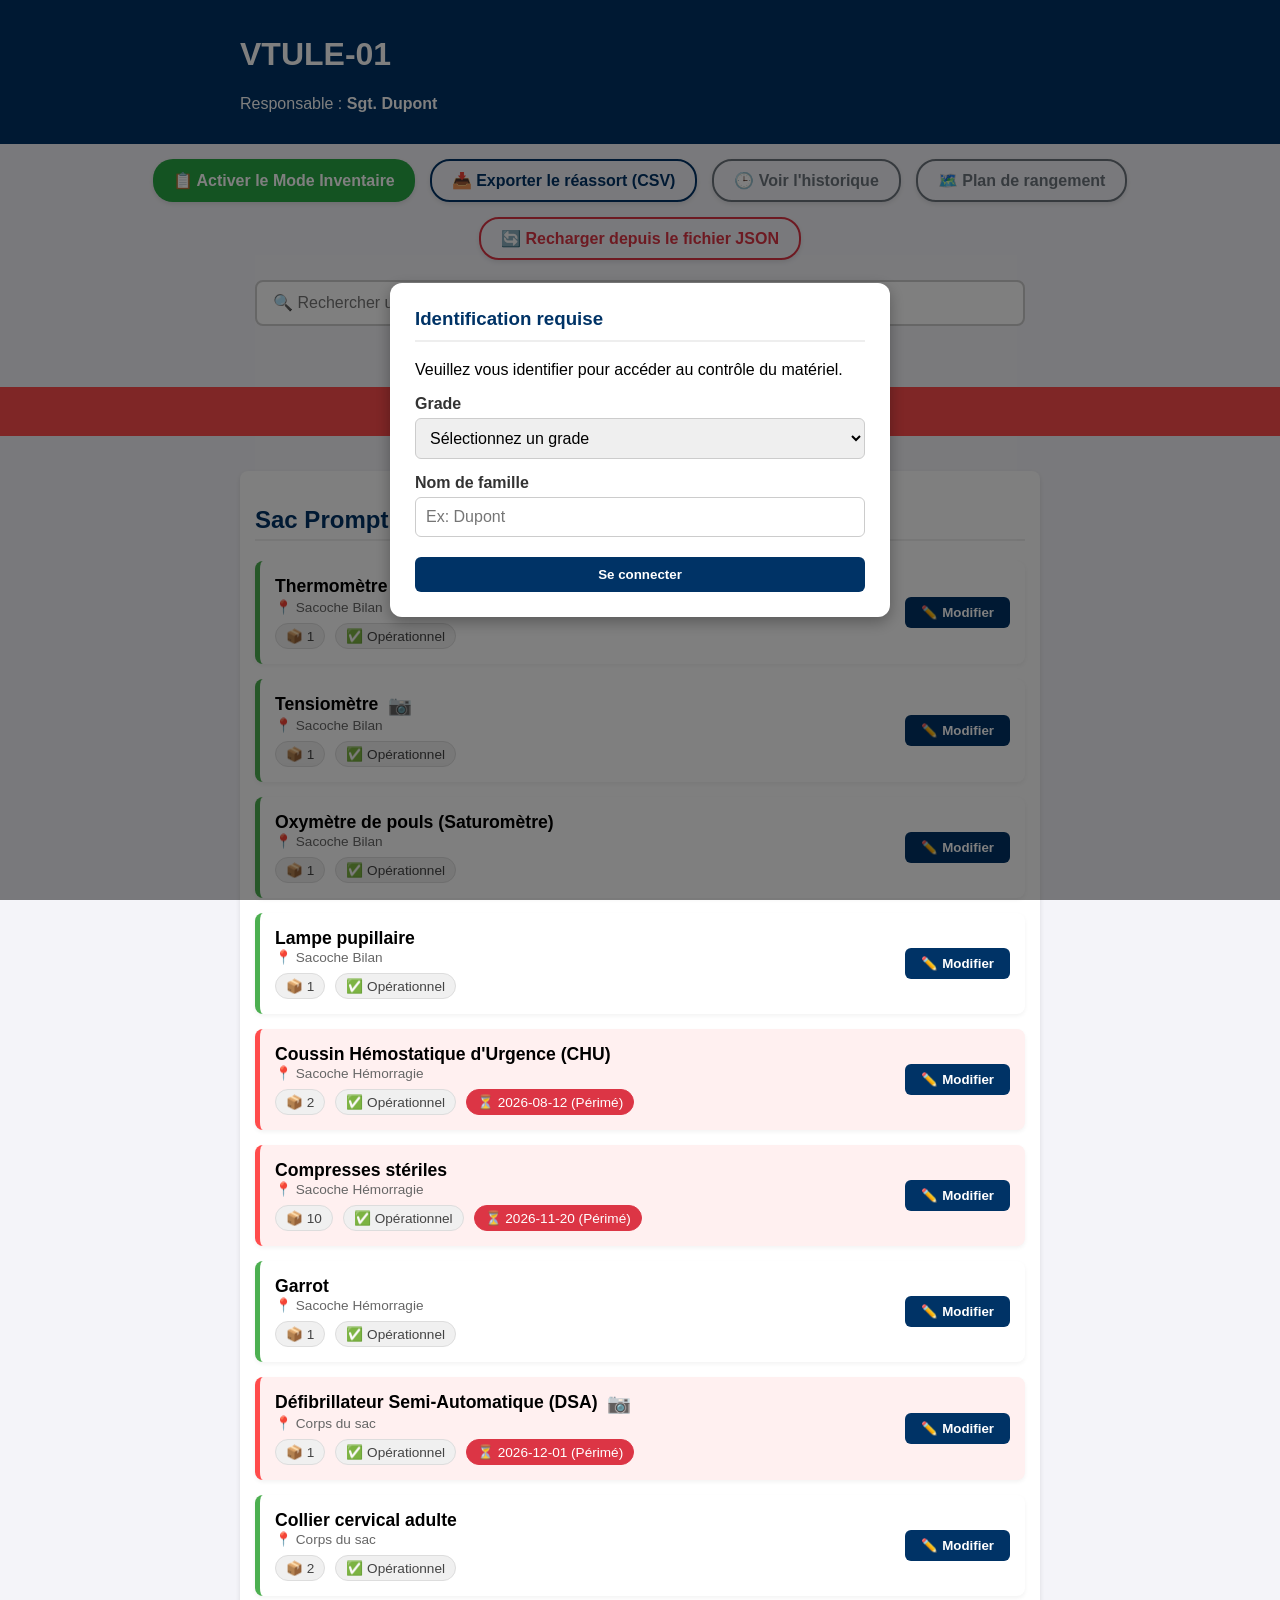
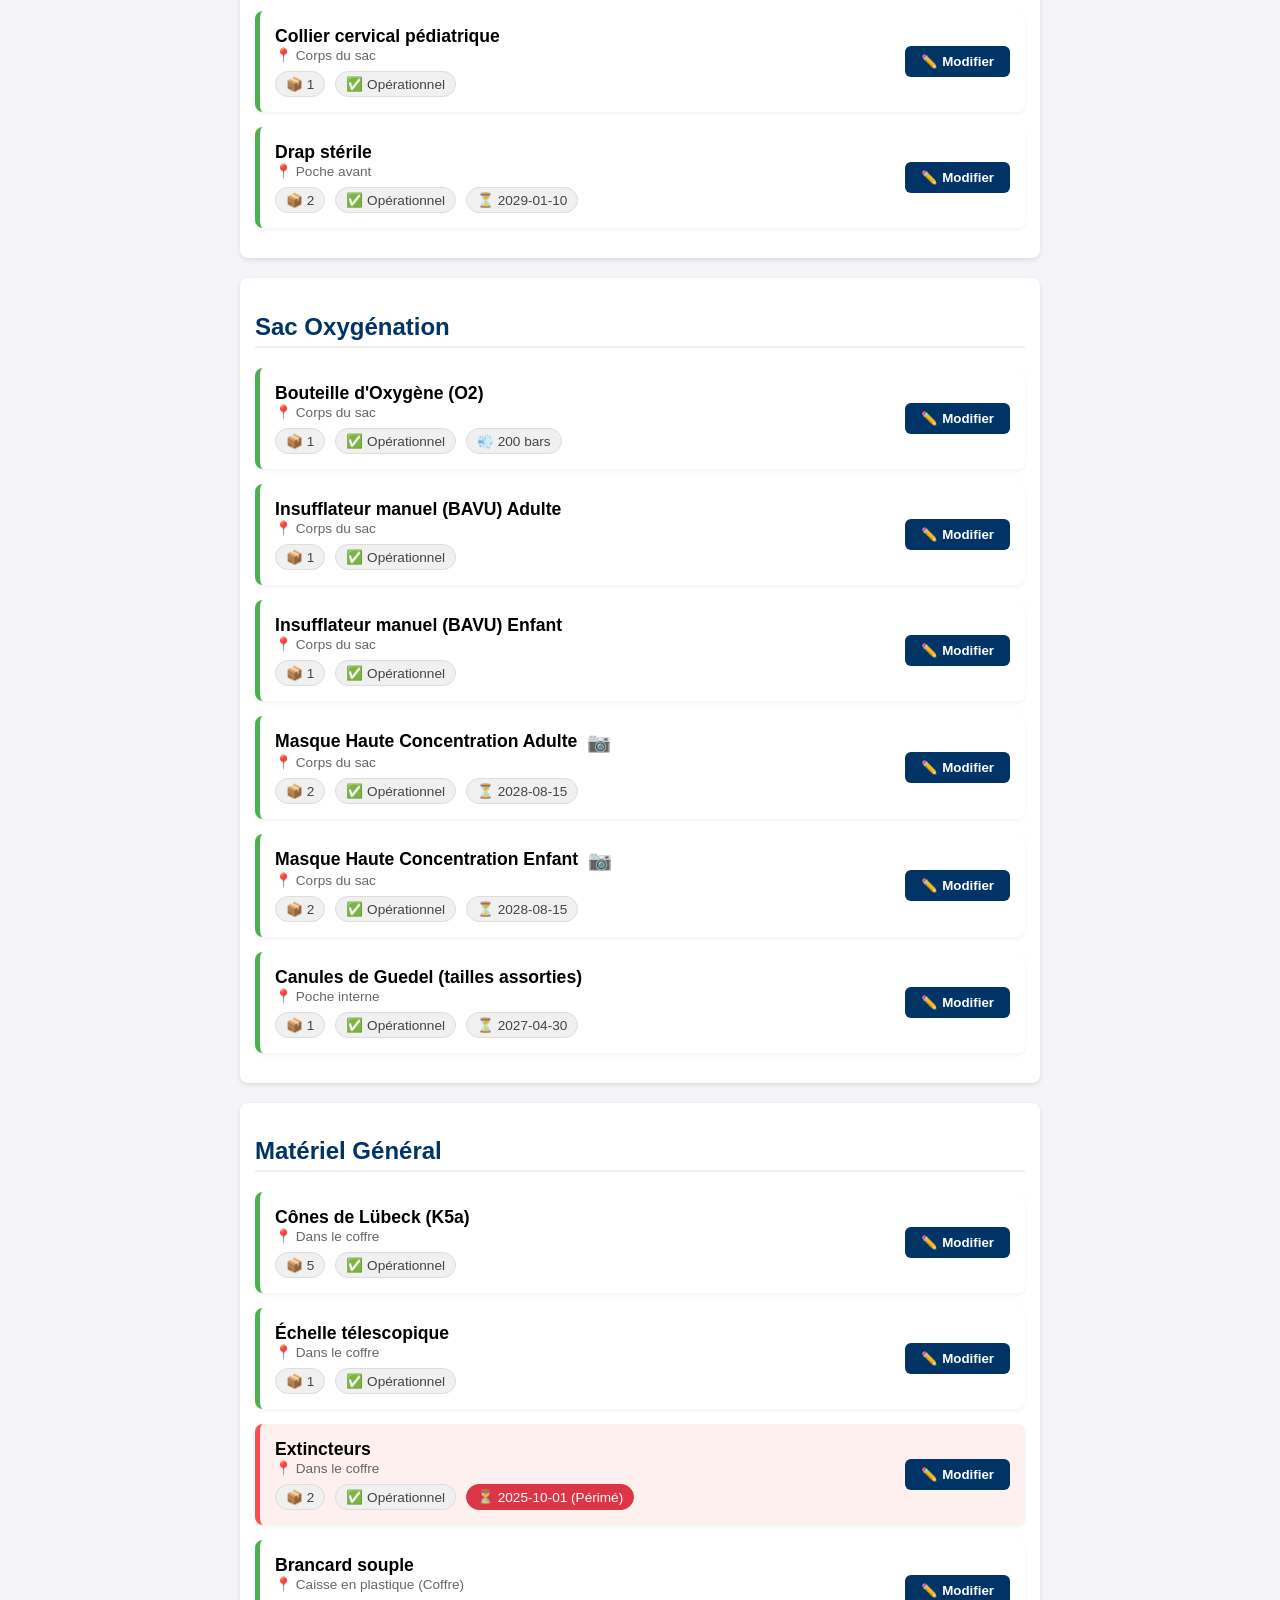
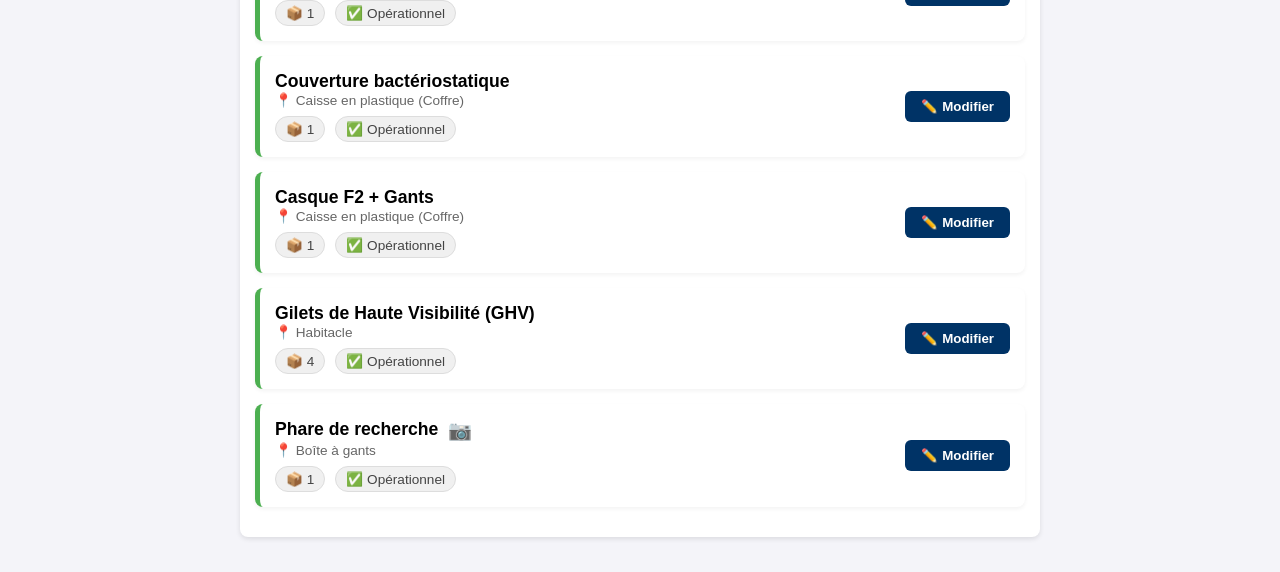
==== index.html @ f323eed0 "Update image references in index.html to use AVIF format for better performance and quality" ====
<!DOCTYPE html>
<html lang="fr">
<head>
    <meta charset="UTF-8">
    <meta name="viewport" content="width=device-width, initial-scale=1.0">
    <title>Check VTULE - Pompiers</title>
    <link rel="stylesheet" href="style.css">
</head>
<body>
<header>
    <div class="header-content">
        <div id="vehicule-info">
            <!-- Rempli par le JS -->
            <h1>Chargement VTULE...</h1>
        </div>
        <div id="user-info-banner" class="hidden">
            <span id="connected-user-name"></span>
            <button id="btn-logout" class="btn-logout">Déconnexion</button>
        </div>
    </div>
</header>

<!-- Mode Inventaire & Actions globales -->
<div class="inventory-toggle-container">
    <button id="btn-toggle-inventory" class="btn-inventory-mode">📋 Activer le Mode Inventaire</button>
    <button id="btn-export-csv" class="btn-export">📥 Exporter le réassort (CSV)</button>
    <button id="btn-view-history" class="btn-history">🕒 Voir l'historique</button>
    <button id="btn-view-plan" class="btn-history">🗺️ Plan de rangement</button>
    <button id="btn-reset-json" class="btn-history" style="border-color: #dc3545; color: #dc3545;">🔄 Recharger depuis le fichier JSON</button>
</div>

<!-- Barre de progression de l'inventaire (Masquée par défaut) -->
<div id="progress-container" class="progress-container hidden">
    <div class="progress-text" id="progress-text">0 / 0 matériels contrôlés</div>
    <div class="progress-bar-bg">
        <div class="progress-bar-fill" id="progress-bar-fill" style="width: 0%;"></div>
    </div>
</div>

<!-- Barre de recherche pour filtrer le matériel en temps réel -->
<div class="search-container">
    <input type="text" id="search-input" placeholder="🔍 Rechercher un matériel ou un emplacement..." aria-label="Rechercher un matériel ou un emplacement">
</div>

<!-- Filtres rapides par statut -->
<div class="filters-container">
    <button class="filter-pill active" data-filter="Tout">Tout</button>
    <button class="filter-pill" data-filter="Critique">🔴 Critique</button>
    <button class="filter-pill" data-filter="Surveiller">🟠 À surveiller</button>
    <button class="filter-pill" data-filter="OK">🟢 OK</button>
</div>

<!-- Zone d'alerte critique -->
<div id="alert-banner" class="hidden">
    ⚠️ ATTENTION : Du matériel est périmé ou abîmé !
</div>

<main>
    <section id="sac-prompt-secours">
        <h2>Sac Prompt Secours</h2>
        <div class="materiaux-liste" id="liste-prompt-secours"></div>
    </section>

    <section id="sac-oxygenation">
        <h2>Sac Oxygénation</h2>
        <div class="materiaux-liste" id="liste-oxygenation"></div>
    </section>

    <section id="materiel-general">
        <h2>Matériel Général</h2>
        <div class="materiaux-liste" id="liste-general"></div>
    </section>
</main>

<!-- Modale d'édition de matériel -->
<div id="edit-modal" class="modal-overlay hidden">
    <div class="modal-content">
        <h3>Modifier le matériel</h3>
        <form id="edit-form">
            <input type="hidden" id="edit-id">
            
            <div class="form-group">
                <label for="edit-nom">Nom du matériel</label>
                <input type="text" id="edit-nom" required>
            </div>
            
            <div class="form-group">
                <label for="edit-quantite">Quantité</label>
                <input type="number" id="edit-quantite" min="0" required>
            </div>
            
            <div class="form-group">
                <label for="edit-date">Date de péremption</label>
                <input type="date" id="edit-date">
                <small>Laisser vide si non périssable</small>
            </div>
            
            <div class="form-group">
                <label for="edit-statut">Statut</label>
                <select id="edit-statut" required>
                    <option value="Opérationnel">Opérationnel</option>
                    <option value="Non opérationnel">Non opérationnel</option>
                    <option value="Abîmé">Abîmé</option>
                    <option value="Manquant">Manquant</option>
                </select>
            </div>
            
            <div class="modal-actions">
                <button type="button" id="btn-cancel-edit" class="btn-cancel">Annuler</button>
                <button type="submit" class="btn-save">Sauvegarder</button>
            </div>
        </form>
    </div>
</div>

<!-- Modale de Connexion (Obligatoire) -->
<div id="login-modal" class="modal-overlay hidden" style="z-index: 9999;">
    <div class="modal-content login-content">
        <h3>Identification requise</h3>
        <p>Veuillez vous identifier pour accéder au contrôle du matériel.</p>
        <form id="login-form">
            <div class="form-group">
                <label for="login-grade">Grade</label>
                <select id="login-grade" required>
                    <option value="" disabled selected>Sélectionnez un grade</option>
                    <option value="Sap.">Sapeur</option>
                    <option value="Cap.">Caporal</option>
                    <option value="Sgt.">Sergent</option>
                    <option value="Adj.">Adjudant</option>
                    <option value="Ltn.">Lieutenant</option>
                </select>
            </div>
            
            <div class="form-group">
                <label for="login-nom">Nom de famille</label>
                <input type="text" id="login-nom" placeholder="Ex: Dupont" required>
            </div>
            
            <div class="modal-actions">
                <button type="submit" class="btn-save" style="width: 100%;">Se connecter</button>
            </div>
        </form>
    </div>
</div>

<!-- Modale d'Historique -->
<div id="history-modal" class="modal-overlay hidden">
    <div class="modal-content history-content">
        <h3>Historique des modifications</h3>
        <div id="history-list" class="history-list">
            <!-- Liste des logs remplie par JS -->
        </div>
        <div class="modal-actions" style="justify-content: space-between;">
            <button type="button" id="btn-clear-history" class="btn-cancel" style="background-color: #dc3545;">Effacer l'historique</button>
            <button type="button" id="btn-close-history" class="btn-save">Fermer</button>
        </div>
    </div>
</div>

<!-- Modale Plan de Rangement -->
<div id="plan-modal" class="modal-overlay hidden">
    <div class="modal-content plan-content" style="max-width: 900px;">
        <div style="display: flex; justify-content: space-between; align-items: center; border-bottom: 2px solid #eee; padding-bottom: 10px; margin-bottom: 15px;">
            <h3 style="margin: 0; border: none; padding: 0;">Plan de Rangement VTULE</h3>
            <button type="button" class="btn-close-modal" aria-label="Fermer">✕</button>
        </div>

        <!-- Zone : Cabine -->
        <div class="plan-zone">
            <h4 class="plan-zone-title" data-zone="cabine">🚐 Cabine ▾</h4>
            <div class="plan-grid plan-zone-content" data-zone-content="cabine">
                <div class="plan-card"><picture style="cursor: pointer;"><source srcset="images/cabine avant gauche.avif" type="image/avif"><img src="images/cabine avant gauche.avif" alt="Cabine - Avant gauche" class="plan-img" data-image="images/cabine avant gauche.avif"></picture><p>Cabine - Avant gauche</p></div>
                <div class="plan-card"><picture style="cursor: pointer;"><source srcset="images/cabine avant droit.avif" type="image/avif"><img src="images/cabine avant droit.avif" alt="Cabine - Avant droit" class="plan-img" data-image="images/cabine avant droit.avif"></picture><p>Cabine - Avant droit</p></div>
                <div class="plan-card"><picture style="cursor: pointer;"><source srcset="images/cabine arrière gauche.avif" type="image/avif"><img src="images/cabine arrière gauche.avif" alt="Cabine - Arrière gauche" class="plan-img" data-image="images/cabine arrière gauche.avif"></picture><p>Cabine - Arrière gauche</p></div>
                <div class="plan-card"><picture style="cursor: pointer;"><source srcset="images/cabine coffre banquette.avif" type="image/avif"><img src="images/cabine coffre banquette.avif" alt="Cabine - Coffre banquette" class="plan-img" data-image="images/cabine coffre banquette.avif"></picture><p>Cabine - Coffre banquette</p></div>
                <div class="plan-card"><picture style="cursor: pointer;"><source srcset="images/cabinet arrière gauche3.avif" type="image/avif"><img src="images/cabinet arrière gauche3.avif" alt="Cabine - Arrière gauche (détail)" class="plan-img" data-image="images/cabinet arrière gauche3.avif"></picture><p>Cabine - Arrière gauche (détail)</p></div>
            </div>
        </div>

        <!-- Zone : Coffre -->
        <div class="plan-zone">
            <h4 class="plan-zone-title" data-zone="coffre">📦 Coffre ▾</h4>
            <div class="plan-grid plan-zone-content" data-zone-content="coffre">
                <div class="plan-card"><picture style="cursor: pointer;"><source srcset="images/VTULE coffre.avif" type="image/avif"><img src="images/VTULE coffre.avif" alt="Coffre - Vue d'ensemble" class="plan-img" data-image="images/VTULE coffre.avif"></picture><p>Coffre - Vue d'ensemble</p></div>
                <div class="plan-card"><picture style="cursor: pointer;"><source srcset="images/VTULE coffre antiere.avif" type="image/avif"><img src="images/VTULE coffre antiere.avif" alt="Coffre - Vue antérieure" class="plan-img" data-image="images/VTULE coffre antiere.avif"></picture><p>Coffre - Vue antérieure</p></div>
                <div class="plan-card"><picture style="cursor: pointer;"><source srcset="images/VPI arrière.avif" type="image/avif"><img src="images/VPI arrière.avif" alt="Véhicule - Arrière" class="plan-img" data-image="images/VPI arrière.avif"></picture><p>Véhicule - Arrière</p></div>
                <div class="plan-card"><picture style="cursor: pointer;"><source srcset="images/arrière vpi.avif" type="image/avif"><img src="images/arrière vpi.avif" alt="Arrière du VPI" class="plan-img" data-image="images/arrière vpi.avif"></picture><p>Arrière du VPI</p></div>
                <div class="plan-card"><picture style="cursor: pointer;"><source srcset="images/coffre bas avant gauche.avif" type="image/avif"><img src="images/coffre bas avant gauche.avif" alt="Coffre bas - Avant gauche" class="plan-img" data-image="images/coffre bas avant gauche.avif"></picture><p>Coffre bas - Avant gauche</p></div>
                <div class="plan-card"><picture style="cursor: pointer;"><source srcset="images/Coffre bas arrière gauche.avif" type="image/avif"><img src="images/Coffre bas arrière gauche.avif" alt="Coffre bas - Arrière gauche" class="plan-img" data-image="images/Coffre bas arrière gauche.avif"></picture><p>Coffre bas - Arrière gauche</p></div>
                <div class="plan-card"><picture style="cursor: pointer;"><source srcset="images/VPI coffre bas avant droit.avif" type="image/avif"><img src="images/VPI coffre bas avant droit.avif" alt="Coffre bas - Avant droit" class="plan-img" data-image="images/VPI coffre bas avant droit.avif"></picture><p>Coffre bas - Avant droit</p></div>
                <div class="plan-card"><picture style="cursor: pointer;"><source srcset="images/VPI coffre bas arrière droit.avif" type="image/avif"><img src="images/VPI coffre bas arrière droit.avif" alt="Coffre bas - Arrière droit" class="plan-img" data-image="images/VPI coffre bas arrière droit.avif"></picture><p>Coffre bas - Arrière droit</p></div>
            </div>
        </div>

        <!-- Zone : Latéral -->
        <div class="plan-zone">
            <h4 class="plan-zone-title" data-zone="lateral">↔️ Latéral ▾</h4>
            <div class="plan-grid plan-zone-content" data-zone-content="lateral">
                <div class="plan-card"><picture style="cursor: pointer;"><source srcset="images/latérale avant gauche.avif" type="image/avif"><img src="images/latérale avant gauche.avif" alt="Latéral - Avant gauche" class="plan-img" data-image="images/latérale avant gauche.avif"></picture><p>Latéral - Avant gauche</p></div>
                <div class="plan-card"><picture style="cursor: pointer;"><source srcset="images/latéral arrière gauche.avif" type="image/avif"><img src="images/latéral arrière gauche.avif" alt="Latéral - Arrière gauche" class="plan-img" data-image="images/latéral arrière gauche.avif"></picture><p>Latéral - Arrière gauche</p></div>
                <div class="plan-card"><picture style="cursor: pointer;"><source srcset="images/Coffre latérale avant droit.avif" type="image/avif"><img src="images/Coffre latérale avant droit.avif" alt="Coffre latéral - Avant droit" class="plan-img" data-image="images/Coffre latérale avant droit.avif"></picture><p>Coffre latéral - Avant droit</p></div>
                <div class="plan-card"><picture style="cursor: pointer;"><source srcset="images/Coffre latérale arrière droit.avif" type="image/avif"><img src="images/Coffre latérale arrière droit.avif" alt="Coffre latéral - Arrière droit" class="plan-img" data-image="images/Coffre latérale arrière droit.avif"></picture><p>Coffre latéral - Arrière droit</p></div>
            </div>
        </div>

        <!-- Zone : Toit -->
        <div class="plan-zone">
            <h4 class="plan-zone-title" data-zone="toit">⬆️ Toit ▾</h4>
            <div class="plan-grid plan-zone-content" data-zone-content="toit">
                <div class="plan-card"><picture style="cursor: pointer;"><source srcset="images/coffre toit VPI.avif" type="image/avif"><img src="images/coffre toit VPI.avif" alt="Coffre de toit" class="plan-img" data-image="images/coffre toit VPI.avif"></picture><p>Coffre de toit</p></div>
                <div class="plan-card"><picture style="cursor: pointer;"><source srcset="images/Avant coffre toit VPI.avif" type="image/avif"><img src="images/Avant coffre toit VPI.avif" alt="Avant du coffre de toit" class="plan-img" data-image="images/Avant coffre toit VPI.avif"></picture><p>Avant du coffre de toit</p></div>
            </div>
        </div>

        <!-- Zone : Bacs & Accessoires -->
        <div class="plan-zone">
            <h4 class="plan-zone-title" data-zone="bacs">🧰 Bacs & Accessoires ▾</h4>
            <div class="plan-grid plan-zone-content" data-zone-content="bacs">
                <div class="plan-card"><picture style="cursor: pointer;"><source srcset="images/Bac commandes VPI.avif" type="image/avif"><img src="images/Bac commandes VPI.avif" alt="Bac Commandes" class="plan-img" data-image="images/Bac commandes VPI.avif"></picture><p>Bac Commandes</p></div>
                <div class="plan-card"><picture style="cursor: pointer;"><source srcset="images/Bac Cordages VPI.avif" type="image/avif"><img src="images/Bac Cordages VPI.avif" alt="Bac Cordages" class="plan-img" data-image="images/Bac Cordages VPI.avif"></picture><p>Bac Cordages</p></div>
                <div class="plan-card"><picture style="cursor: pointer;"><source srcset="images/bac d'urgence.avif" type="image/avif"><img src="images/bac d'urgence.avif" alt="Bac d'urgence" class="plan-img" data-image="images/bac d'urgence.avif"></picture><p>Bac d'urgence</p></div>
                <div class="plan-card"><picture style="cursor: pointer;"><source srcset="images/Bac EPI VTULE .avif" type="image/avif"><img src="images/Bac EPI VTULE .avif" alt="Bac EPI" class="plan-img" data-image="images/Bac EPI VTULE .avif"></picture><p>Bac EPI</p></div>
                <div class="plan-card"><picture style="cursor: pointer;"><source srcset="images/Bac hydraulique VPI.avif" type="image/avif"><img src="images/Bac hydraulique VPI.avif" alt="Bac hydraulique" class="plan-img" data-image="images/Bac hydraulique VPI.avif"></picture><p>Bac hydraulique</p></div>
                <div class="plan-card"><picture style="cursor: pointer;"><source srcset="images/bac tronçonneuse.avif" type="image/avif"><img src="images/bac tronçonneuse.avif" alt="Bac Tronçonneuse" class="plan-img" data-image="images/bac tronçonneuse.avif"></picture><p>Bac Tronçonneuse</p></div>
            </div>
        </div>

        <!-- Zone : Sacs & Poches -->
        <div class="plan-zone">
            <h4 class="plan-zone-title" data-zone="sacs">🎒 Sacs & Poches ▾</h4>
            <div class="plan-grid plan-zone-content" data-zone-content="sacs">
                <div class="plan-card"><picture style="cursor: pointer;"><source srcset="images/Sac PS VTULE.avif" type="image/avif"><img src="images/Sac PS VTULE.avif" alt="Sac PS - Vue d'ensemble" class="plan-img" data-image="images/Sac PS VTULE.avif"></picture><p>Sac PS - Vue d'ensemble</p></div>
                <div class="plan-card"><picture style="cursor: pointer;"><source srcset="images/Sac PS VPI éclaté.avif" type="image/avif"><img src="images/Sac PS VPI éclaté.avif" alt="Sac PS - Éclaté" class="plan-img" data-image="images/Sac PS VPI éclaté.avif"></picture><p>Sac PS - Éclaté</p></div>
                <div class="plan-card"><picture style="cursor: pointer;"><source srcset="images/Sac PS1 VTULE.avif" type="image/avif"><img src="images/Sac PS1 VTULE.avif" alt="Sac PS1" class="plan-img" data-image="images/Sac PS1 VTULE.avif"></picture><p>Sac PS1</p></div>
                <div class="plan-card"><picture style="cursor: pointer;"><source srcset="images/Sac PS2.avif" type="image/avif"><img src="images/Sac PS2.avif" alt="Sac PS2" class="plan-img" data-image="images/Sac PS2.avif"></picture><p>Sac PS2</p></div>
                <div class="plan-card"><picture style="cursor: pointer;"><source srcset="images/Sac Bilan dans PS.avif" type="image/avif"><img src="images/Sac Bilan dans PS.avif" alt="Sac Bilan dans PS" class="plan-img" data-image="images/Sac Bilan dans PS.avif"></picture><p>Sac Bilan dans PS</p></div>
                <div class="plan-card"><picture style="cursor: pointer;"><source srcset="images/Sac PS poche avant VPI.avif" type="image/avif"><img src="images/Sac PS poche avant VPI.avif" alt="Sac PS - Poche avant" class="plan-img" data-image="images/Sac PS poche avant VPI.avif"></picture><p>Sac PS - Poche avant</p></div>
                <div class="plan-card"><picture style="cursor: pointer;"><source srcset="images/Sac PS VTULE poche avant.avif" type="image/avif"><img src="images/Sac PS VTULE poche avant.avif" alt="Sac PS - Poche avant (détail)" class="plan-img" data-image="images/Sac PS VTULE poche avant.avif"></picture><p>Sac PS - Poche avant (détail)</p></div>
                <div class="plan-card"><picture style="cursor: pointer;"><source srcset="images/Sac PS VTULE poche avant2.avif" type="image/avif"><img src="images/Sac PS VTULE poche avant2.avif" alt="Sac PS - Poche avant (détail 2)" class="plan-img" data-image="images/Sac PS VTULE poche avant2.avif"></picture><p>Sac PS - Poche avant (détail 2)</p></div>
                <div class="plan-card"><picture style="cursor: pointer;"><source srcset="images/Sac PS Poche latérale SAT.avif" type="image/avif"><img src="images/Sac PS Poche latérale SAT.avif" alt="Sac PS - Poche latérale SAT" class="plan-img" data-image="images/Sac PS Poche latérale SAT.avif"></picture><p>Sac PS - Poche latérale SAT</p></div>
                <div class="plan-card"><picture style="cursor: pointer;"><source srcset="images/Sac PS VPI Poche latérale hémorragie.avif" type="image/avif"><img src="images/Sac PS VPI Poche latérale hémorragie.avif" alt="Sac PS - Poche hémorragie" class="plan-img" data-image="images/Sac PS VPI Poche latérale hémorragie.avif"></picture><p>Sac PS - Poche hémorragie</p></div>
                <div class="plan-card"><picture style="cursor: pointer;"><source srcset="images/Sacoche jaune PS.avif" type="image/avif"><img src="images/Sacoche jaune PS.avif" alt="Sacoche jaune" class="plan-img" data-image="images/Sacoche jaune PS.avif"></picture><p>Sacoche jaune</p></div>
                <div class="plan-card"><picture style="cursor: pointer;"><source srcset="images/Sacoche rouge PS.avif" type="image/avif"><img src="images/Sacoche rouge PS.avif" alt="Sacoche rouge" class="plan-img" data-image="images/Sacoche rouge PS.avif"></picture><p>Sacoche rouge</p></div>
                <div class="plan-card"><picture style="cursor: pointer;"><source srcset="images/Sacoche verte PS.avif" type="image/avif"><img src="images/Sacoche verte PS.avif" alt="Sacoche verte" class="plan-img" data-image="images/Sacoche verte PS.avif"></picture><p>Sacoche verte</p></div>
                <div class="plan-card"><picture style="cursor: pointer;"><source srcset="images/Sacs DASRI dans PS.avif" type="image/avif"><img src="images/Sacs DASRI dans PS.avif" alt="Sacs DASRI" class="plan-img" data-image="images/Sacs DASRI dans PS.avif"></picture><p>Sacs DASRI</p></div>
                <div class="plan-card"><picture style="cursor: pointer;"><source srcset="images/Sac aspi mucosités.avif" type="image/avif"><img src="images/Sac aspi mucosités.avif" alt="Aspirateur à mucosités" class="plan-img" data-image="images/Sac aspi mucosités.avif"></picture><p>Aspirateur à mucosités</p></div>
                <div class="plan-card"><picture style="cursor: pointer;"><source srcset="images/Sac oxygénation.avif" type="image/avif"><img src="images/Sac oxygénation.avif" alt="Sac Oxygénation" class="plan-img" data-image="images/Sac oxygénation.avif"></picture><p>Sac Oxygénation</p></div>
                <div class="plan-card"><picture style="cursor: pointer;"><source srcset="images/sac oxygénation1.avif" type="image/avif"><img src="images/sac oxygénation1.avif" alt="Sac Oxygénation (détail 1)" class="plan-img" data-image="images/sac oxygénation1.avif"></picture><p>Sac Oxygénation (détail 1)</p></div>
                <div class="plan-card"><picture style="cursor: pointer;"><source srcset="images/sac oxygénation2.avif" type="image/avif"><img src="images/sac oxygénation2.avif" alt="Sac Oxygénation (détail 2)" class="plan-img" data-image="images/sac oxygénation2.avif"></picture><p>Sac Oxygénation (détail 2)</p></div>
                <div class="plan-card"><picture style="cursor: pointer;"><source srcset="images/sac oxygénation éclaté.avif" type="image/avif"><img src="images/sac oxygénation éclaté.avif" alt="Sac Oxygénation - Éclaté" class="plan-img" data-image="images/sac oxygénation éclaté.avif"></picture><p>Sac Oxygénation - Éclaté</p></div>
            </div>
        </div>

    </div>
</div>

<!-- Modale Photo Matériel -->
<div id="photo-modal" class="modal-overlay hidden">
    <div class="modal-content photo-content" style="background: transparent; box-shadow: none; max-width: 90%; text-align: center; position: relative;">
        <button type="button" class="btn-close-modal btn-close-photo" aria-label="Fermer">✕</button>
        <div id="photo-modal-container"></div>
    </div>
</div>

<script src="app.js"></script>
</body>
</html>
---- style.css ----
body {
    font-family: Arial, sans-serif;
    margin: 0;
    padding: 0;
    background-color: #f4f4f9;
}

header {
    background-color: #003366;
    color: white;
    padding: 15px;
    text-align: center;
}

.search-container {
    max-width: 800px;
    margin: 20px auto 10px auto;
    padding: 0 15px;
    box-sizing: border-box;
}

#search-input {
    width: 100%;
    padding: 12px 16px;
    font-size: 1rem;
    border: 2px solid #ccc;
    border-radius: 8px;
    box-sizing: border-box;
    outline: none;
    transition: border-color 0.2s, box-shadow 0.2s;
    background-color: #ffffff;
    color: #333333;
}

#search-input:focus {
    border-color: #003366;
    box-shadow: 0 0 6px rgba(0, 51, 102, 0.25);
}

.hidden {
    display: none !important;
}

#alert-banner {
    background-color: #ff4c4c;
    color: white;
    font-weight: bold;
    text-align: center;
    padding: 15px;
    margin-bottom: 20px;
}

main {
    padding: 15px;
    max-width: 800px;
    margin: 0 auto;
}

section {
    background: white;
    border-radius: 8px;
    padding: 15px;
    margin-bottom: 20px;
    box-shadow: 0 2px 5px rgba(0,0,0,0.1);
}

h2 {
    color: #003366;
    border-bottom: 2px solid #eee;
    padding-bottom: 5px;
}

.materiel-card {
    border-left: 5px solid #4CAF50;
    padding: 15px;
    margin-bottom: 15px;
    background-color: white;
    border-radius: 8px;
    box-shadow: 0 2px 4px rgba(0,0,0,0.05);
    display: flex;
    justify-content: space-between;
    align-items: center;
    gap: 15px;
}

.materiel-card.danger {
    border-left-color: #ff4c4c;
    background-color: #fff0f0;
}

.materiel-card.warning {
    border-left-color: #fd7e14;
    background-color: #fff8f0;
}

.badge.badge-expired {
    background-color: #dc3545;
    color: white;
    border-color: #dc3545;
}

.badge.badge-warning {
    background-color: #fd7e14;
    color: white;
    border-color: #fd7e14;
}

.badges-container {
    display: flex;
    gap: 10px;
    flex-wrap: wrap;
    margin-top: 8px;
}

.badge {
    padding: 4px 10px;
    background: #f0f0f0;
    border-radius: 20px;
    font-size: 0.85em;
    color: #444;
    border: 1px solid #ddd;
    display: flex;
    align-items: center;
    gap: 4px;
}

.btn-action {
    background-color: #003366;
    color: white;
    border: none;
    padding: 8px 16px;
    border-radius: 6px;
    cursor: pointer;
    font-weight: bold;
    transition: background 0.2s;
    white-space: nowrap;
}

.btn-action:hover {
    background-color: #004a94;
}

.materiel-nom {
    font-weight: bold;
    font-size: 1.1em;
}

.materiel-details {
    font-size: 0.9em;
    color: #555;
    margin-top: 5px;
}

.localisation-badge {
    font-size: 0.85em;
    color: #666;
    margin-bottom: 8px;
}

/* --- Mode Inventaire --- */
.inventory-toggle-container {
    text-align: center;
    margin: 15px auto 0 auto;
    display: flex;
    justify-content: center;
    gap: 15px;
    flex-wrap: wrap;
}

.btn-inventory-mode {
    background-color: #28a745;
    color: white;
    border: none;
    padding: 10px 20px;
    border-radius: 20px;
    font-size: 1rem;
    font-weight: bold;
    cursor: pointer;
    box-shadow: 0 2px 5px rgba(0,0,0,0.1);
    transition: background-color 0.2s;
}

.btn-inventory-mode:hover {
    background-color: #218838;
}

.btn-inventory-mode.active {
    background-color: #dc3545;
}

.btn-export {
    background-color: transparent;
    color: #003366;
    border: 2px solid #003366;
    padding: 10px 20px;
    border-radius: 20px;
    font-size: 1rem;
    font-weight: bold;
    cursor: pointer;
    box-shadow: 0 2px 5px rgba(0,0,0,0.1);
    transition: all 0.2s;
}

.btn-export:hover {
    background-color: #003366;
    color: white;
}

/* Masquer le bouton Modifier par défaut en mode inventaire */
body.inventory-mode-active .btn-action {
    display: none;
}

/* Actions du mode inventaire (masquées par défaut) */
.inventory-actions {
    display: none;
    gap: 10px;
}

body.inventory-mode-active .inventory-actions {
    display: flex;
}

.btn-conforme, .btn-anomalie {
    border: none;
    padding: 8px 12px;
    border-radius: 6px;
    cursor: pointer;
    font-weight: bold;
    color: white;
    transition: background-color 0.2s, opacity 0.2s;
}

.btn-conforme {
    background-color: #28a745;
}

.btn-conforme:hover {
    background-color: #218838;
}

.btn-anomalie {
    background-color: #dc3545;
}

.btn-anomalie:hover {
    background-color: #c82333;
}

/* Etat contrôlé (visuel temporaire) */
.materiel-card.controlled {
    opacity: 0.6;
    background-color: #e8f5e9;
    border-left-color: #28a745 !important;
}

/* --- Modale d'édition --- */
.modal-overlay {
    position: fixed;
    top: 0;
    left: 0;
    width: 100%;
    height: 100%;
    background-color: rgba(0, 0, 0, 0.5);
    display: flex;
    justify-content: center;
    align-items: center;
    z-index: 1000;
}

.modal-content {
    background-color: white;
    padding: 25px;
    border-radius: 12px;
    width: 90%;
    max-width: 450px;
    box-shadow: 0 5px 15px rgba(0,0,0,0.3);
}

.modal-content h3 {
    margin-top: 0;
    color: #003366;
    border-bottom: 2px solid #eee;
    padding-bottom: 10px;
}

.form-group {
    margin-bottom: 15px;
    display: flex;
    flex-direction: column;
}

.form-group label {
    font-weight: bold;
    margin-bottom: 5px;
    color: #333;
}

.form-group input, .form-group select {
    padding: 10px;
    border: 1px solid #ccc;
    border-radius: 6px;
    font-size: 1rem;
}

.form-group small {
    color: #666;
    margin-top: 4px;
}

.modal-actions {
    display: flex;
    justify-content: flex-end;
    gap: 10px;
    margin-top: 20px;
}

.btn-cancel {
    background-color: #6c757d;
    color: white;
    border: none;
    padding: 10px 15px;
    border-radius: 6px;
    cursor: pointer;
    font-weight: bold;
}

.btn-cancel:hover {
    background-color: #5a6268;
}

.btn-save {
    background-color: #003366;
    color: white;
    border: none;
    padding: 10px 15px;
    border-radius: 6px;
    cursor: pointer;
    font-weight: bold;
}

.btn-save:hover {
    background-color: #004a94;
}

/* --- Header & Utilisateur --- */
.header-content {
    display: flex;
    justify-content: space-between;
    align-items: center;
    max-width: 800px;
    margin: 0 auto;
}

#vehicule-info {
    text-align: left;
}

#user-info-banner {
    display: flex;
    align-items: center;
    gap: 15px;
    background-color: rgba(255, 255, 255, 0.1);
    padding: 8px 15px;
    border-radius: 8px;
    font-size: 0.9em;
}

.btn-logout {
    background-color: transparent;
    color: white;
    border: 1px solid white;
    padding: 5px 10px;
    border-radius: 4px;
    cursor: pointer;
    font-size: 0.85em;
    transition: background-color 0.2s, color 0.2s;
}

.btn-logout:hover {
    background-color: white;
    color: #003366;
}

/* --- Bouton Historique --- */
.btn-history {
    background-color: transparent;
    color: #6c757d;
    border: 2px solid #6c757d;
    padding: 10px 20px;
    border-radius: 20px;
    font-size: 1rem;
    font-weight: bold;
    cursor: pointer;
    box-shadow: 0 2px 5px rgba(0,0,0,0.1);
    transition: all 0.2s;
}

.btn-history:hover {
    background-color: #6c757d;
    color: white;
}

/* --- Modale Historique --- */
.history-list {
    max-height: 300px;
    overflow-y: auto;
    border: 1px solid #ddd;
    border-radius: 6px;
    padding: 10px;
    margin-bottom: 15px;
    background-color: #f9f9f9;
}

.history-item {
    padding: 8px 0;
    border-bottom: 1px solid #eee;
    font-size: 0.9em;
    color: #444;
}

.history-item:last-child {
    border-bottom: none;
}

.history-item strong {
    color: #003366;
}

/* --- Bouton Photo sur la carte --- */
.btn-photo {
    background: none;
    border: none;
    cursor: pointer;
    font-size: 1.2rem;
    padding: 0 5px;
    opacity: 0.7;
    transition: opacity 0.2s;
    vertical-align: middle;
}

.btn-photo:hover {
    opacity: 1;
}

/* --- Plan de Rangement (Grille) --- */
.plan-grid {
    display: grid;
    grid-template-columns: repeat(auto-fit, minmax(200px, 1fr));
    gap: 15px;
}

.plan-card {
    border: 1px solid #ddd;
    border-radius: 8px;
    padding: 10px;
    text-align: center;
    background-color: #f9f9f9;
    transition: box-shadow 0.2s, transform 0.2s;
}

.plan-card:hover {
    box-shadow: 0 4px 12px rgba(0,0,0,0.15);
    transform: translateY(-2px);
}

.plan-card p {
    margin: 10px 0 0 0;
    font-weight: bold;
    color: #333;
}

/* Style des images cliquables dans le plan */
.plan-img {
    width: 100%;
    height: 150px;
    object-fit: cover;
    border-radius: 6px;
    cursor: pointer;
    display: block;
}

/* --- Zones pliables du Plan de Rangement --- */
.plan-zone {
    margin-bottom: 20px;
}

.plan-zone-title {
    color: #003366;
    font-size: 1.1em;
    cursor: pointer;
    padding: 10px 15px;
    background-color: #e8eef5;
    border-radius: 8px;
    margin: 0 0 10px 0;
    user-select: none;
    transition: background-color 0.2s;
}

.plan-zone-title:hover {
    background-color: #d0dde8;
}

.plan-zone-title.collapsed::after {
    content: ' ▸';
}

.plan-zone-content {
    overflow: hidden;
    transition: max-height 0.3s ease;
}

.plan-zone-content.collapsed {
    display: none;
}

/* Scroll vertical si la modale est trop haute */
.plan-content {
    max-height: 85vh;
    overflow-y: auto;
}

/* --- Bouton Fermer Modale (X) --- */
.btn-close-modal {
    background: none;
    border: none;
    font-size: 1.5rem;
    color: #333;
    cursor: pointer;
    line-height: 1;
}

.btn-close-photo {
    position: absolute;
    top: -40px;
    right: 0;
    color: white;
    font-size: 2rem;
    text-shadow: 0 2px 4px rgba(0,0,0,0.5);
}

/* --- Barre de Progression --- */
.progress-container {
    max-width: 800px;
    margin: 15px auto 0 auto;
    text-align: center;
}

.progress-text {
    font-size: 0.9em;
    font-weight: bold;
    color: #003366;
    margin-bottom: 5px;
}

.progress-bar-bg {
    background-color: #e0e0e0;
    border-radius: 10px;
    height: 12px;
    width: 100%;
    overflow: hidden;
}

.progress-bar-fill {
    background-color: #28a745;
    height: 100%;
    transition: width 0.3s ease;
}

/* --- Filtres Rapides (Pilules) --- */
.filters-container {
    max-width: 800px;
    margin: 10px auto 20px auto;
    display: flex;
    justify-content: center;
    gap: 10px;
    flex-wrap: wrap;
}

.filter-pill {
    background-color: white;
    color: #555;
    border: 1px solid #ccc;
    padding: 6px 15px;
    border-radius: 20px;
    font-size: 0.9em;
    cursor: pointer;
    font-weight: bold;
    transition: all 0.2s;
}

.filter-pill:hover {
    background-color: #f1f1f1;
}

.filter-pill.active {
    background-color: #003366;
    color: white;
    border-color: #003366;
}
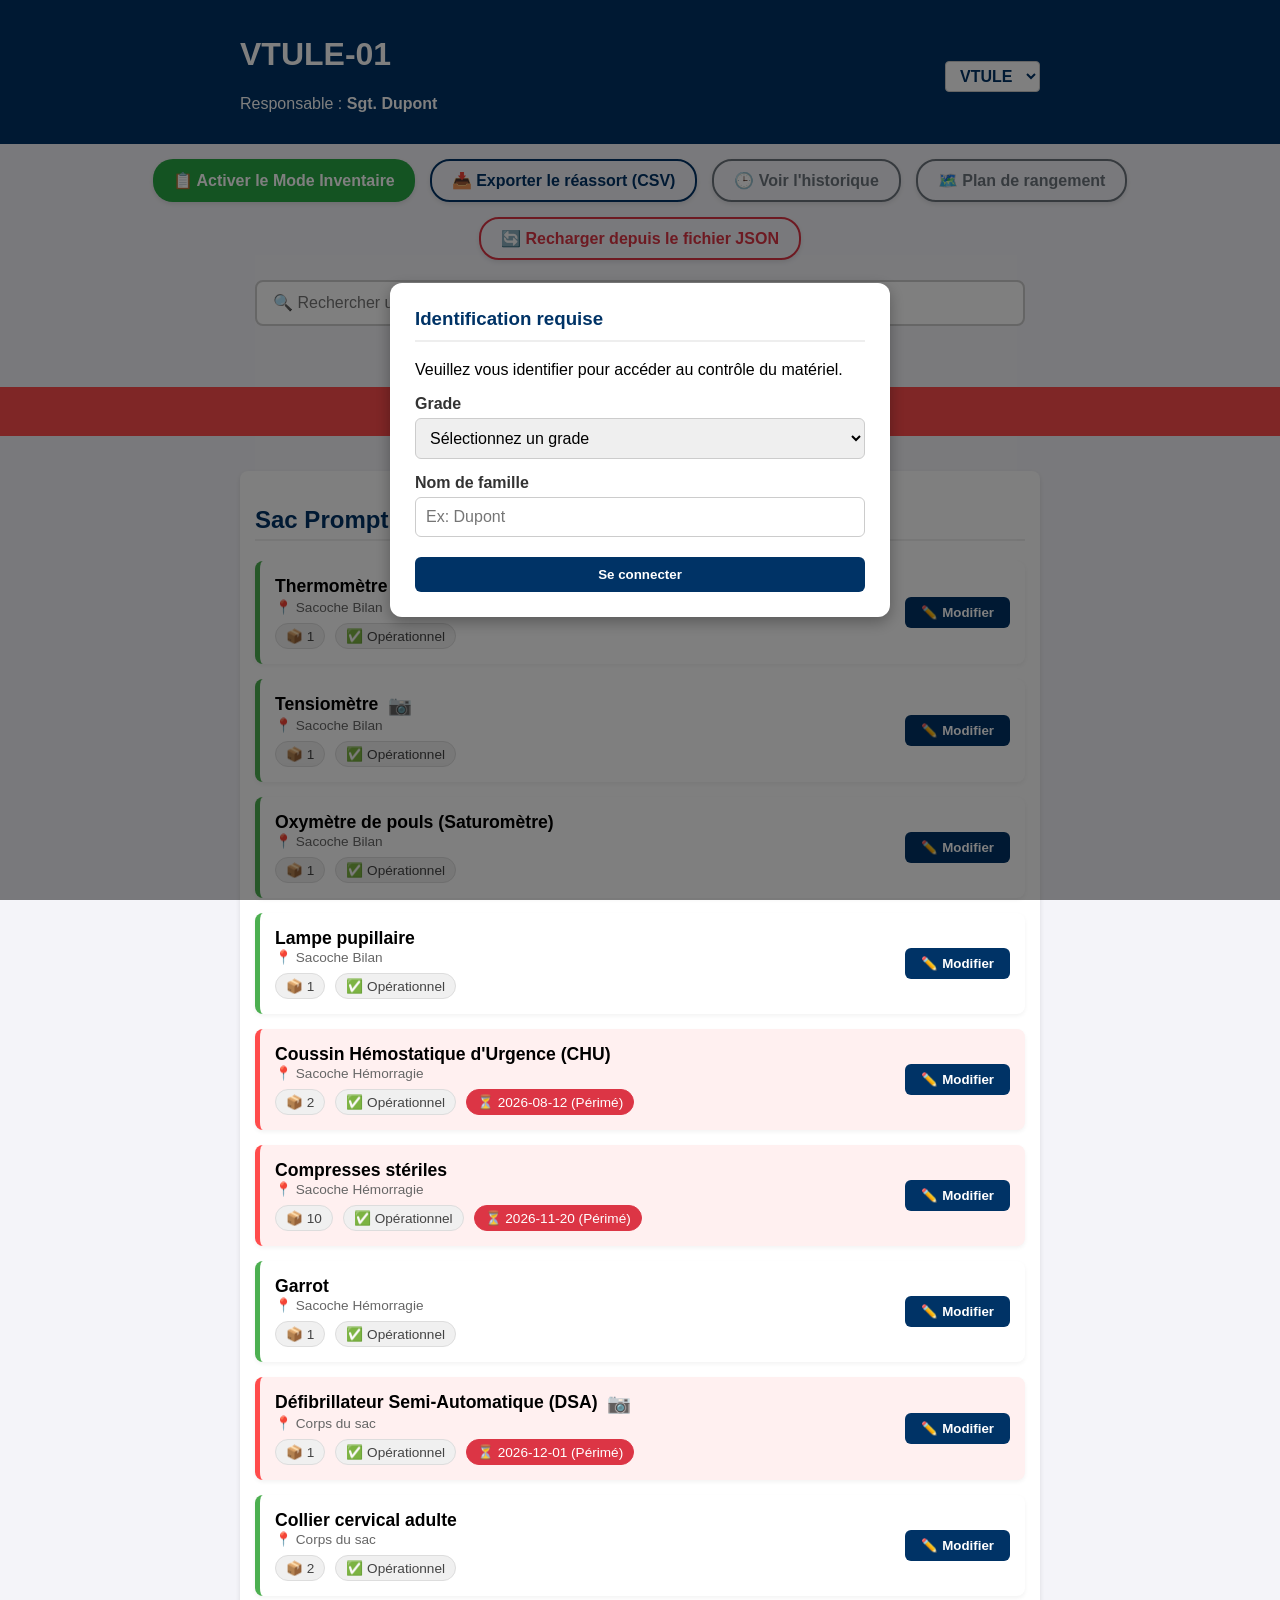
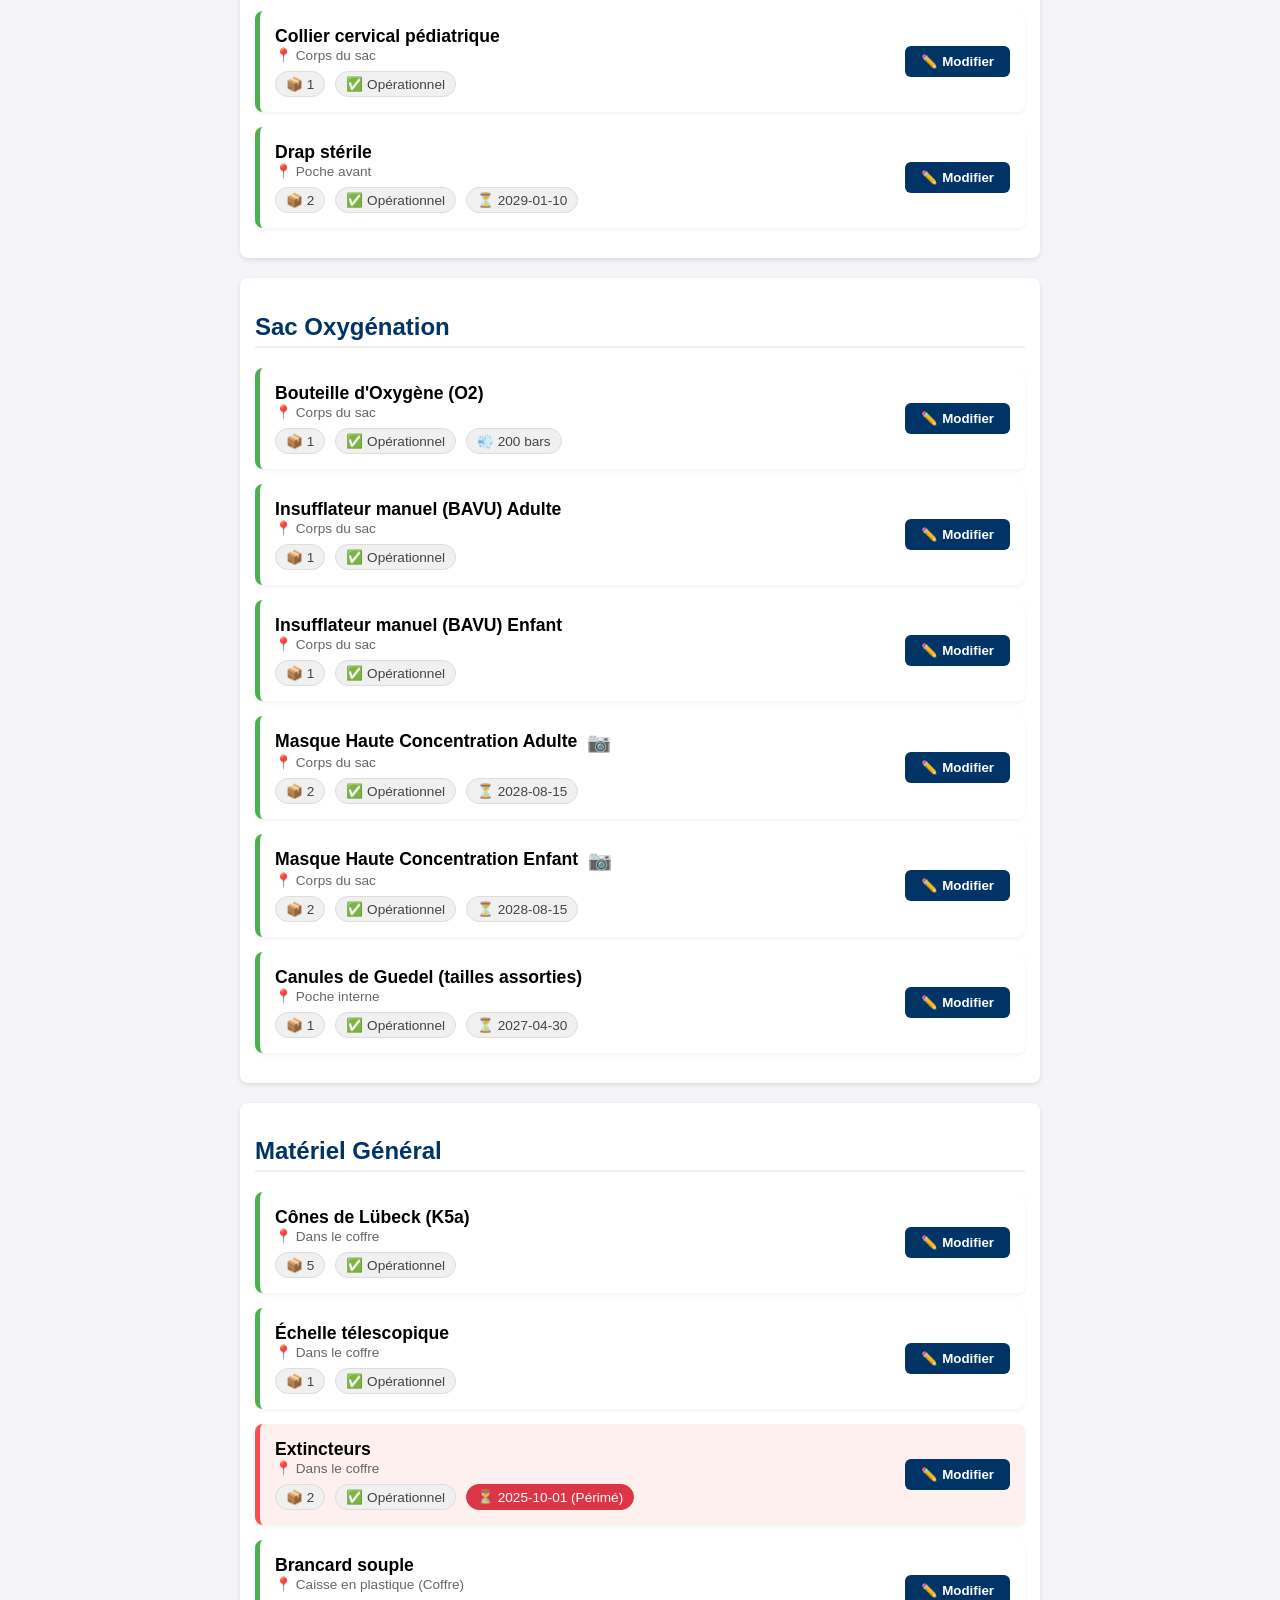
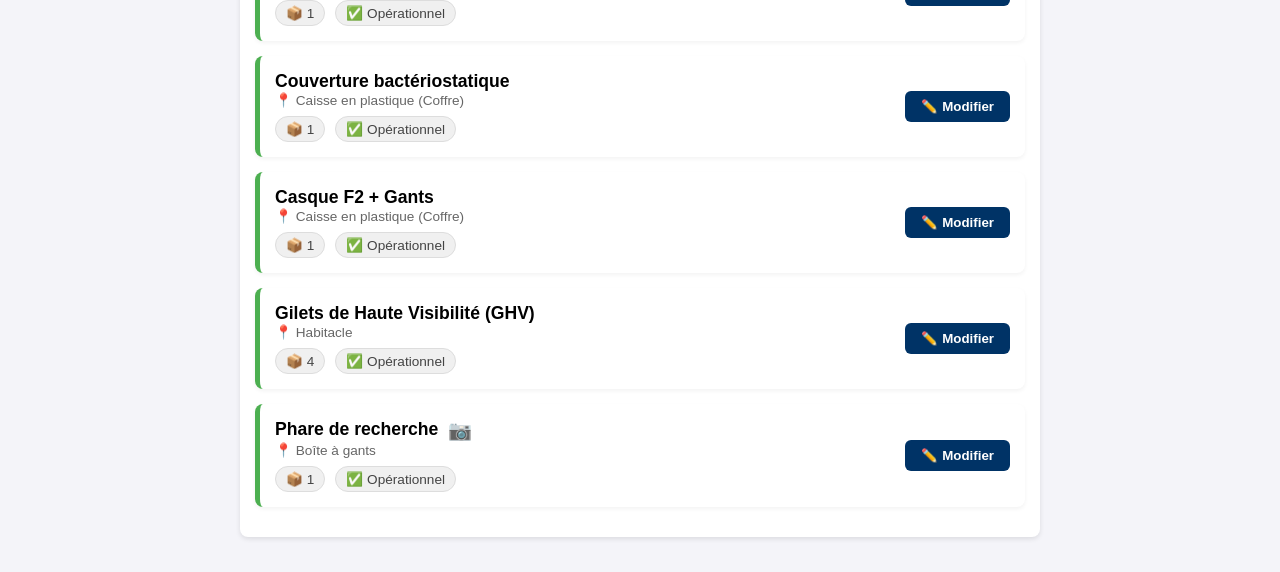
==== commit 40666104: "Add vehicle selection and update vehicle management logic - Implemented vehicle selection dropdown i" ====
--- a/index.html
+++ b/index.html
@@ -11,8 +11,12 @@
     <div class="header-content">
         <div id="vehicule-info">
             <!-- Rempli par le JS -->
-            <h1>Chargement VTULE...</h1>
-        </div>
+            <h1>Chargement Véhicule...</h1>
+        </div>
+        <select id="vehicule-selector">
+            <option value="VTULE">VTULE</option>
+            <option value="VPI">VPI</option>
+        </select>
         <div id="user-info-banner" class="hidden">
             <span id="connected-user-name"></span>
             <button id="btn-logout" class="btn-logout">Déconnexion</button>
@@ -161,93 +165,136 @@
 <div id="plan-modal" class="modal-overlay hidden">
     <div class="modal-content plan-content" style="max-width: 900px;">
         <div style="display: flex; justify-content: space-between; align-items: center; border-bottom: 2px solid #eee; padding-bottom: 10px; margin-bottom: 15px;">
-            <h3 style="margin: 0; border: none; padding: 0;">Plan de Rangement VTULE</h3>
+            <h3 style="margin: 0; border: none; padding: 0;">Plan de Rangement</h3>
             <button type="button" class="btn-close-modal" aria-label="Fermer">✕</button>
         </div>
 
+        <!-- ZONES COMMUNES -->
         <!-- Zone : Cabine -->
-        <div class="plan-zone">
+        <div class="plan-zone" data-vehicule="commun">
             <h4 class="plan-zone-title" data-zone="cabine">🚐 Cabine ▾</h4>
             <div class="plan-grid plan-zone-content" data-zone-content="cabine">
-                <div class="plan-card"><picture style="cursor: pointer;"><source srcset="images/cabine avant gauche.avif" type="image/avif"><img src="images/cabine avant gauche.avif" alt="Cabine - Avant gauche" class="plan-img" data-image="images/cabine avant gauche.avif"></picture><p>Cabine - Avant gauche</p></div>
-                <div class="plan-card"><picture style="cursor: pointer;"><source srcset="images/cabine avant droit.avif" type="image/avif"><img src="images/cabine avant droit.avif" alt="Cabine - Avant droit" class="plan-img" data-image="images/cabine avant droit.avif"></picture><p>Cabine - Avant droit</p></div>
-                <div class="plan-card"><picture style="cursor: pointer;"><source srcset="images/cabine arrière gauche.avif" type="image/avif"><img src="images/cabine arrière gauche.avif" alt="Cabine - Arrière gauche" class="plan-img" data-image="images/cabine arrière gauche.avif"></picture><p>Cabine - Arrière gauche</p></div>
-                <div class="plan-card"><picture style="cursor: pointer;"><source srcset="images/cabine coffre banquette.avif" type="image/avif"><img src="images/cabine coffre banquette.avif" alt="Cabine - Coffre banquette" class="plan-img" data-image="images/cabine coffre banquette.avif"></picture><p>Cabine - Coffre banquette</p></div>
-                <div class="plan-card"><picture style="cursor: pointer;"><source srcset="images/cabinet arrière gauche3.avif" type="image/avif"><img src="images/cabinet arrière gauche3.avif" alt="Cabine - Arrière gauche (détail)" class="plan-img" data-image="images/cabinet arrière gauche3.avif"></picture><p>Cabine - Arrière gauche (détail)</p></div>
-            </div>
-        </div>
-
-        <!-- Zone : Coffre -->
-        <div class="plan-zone">
-            <h4 class="plan-zone-title" data-zone="coffre">📦 Coffre ▾</h4>
-            <div class="plan-grid plan-zone-content" data-zone-content="coffre">
-                <div class="plan-card"><picture style="cursor: pointer;"><source srcset="images/VTULE coffre.avif" type="image/avif"><img src="images/VTULE coffre.avif" alt="Coffre - Vue d'ensemble" class="plan-img" data-image="images/VTULE coffre.avif"></picture><p>Coffre - Vue d'ensemble</p></div>
-                <div class="plan-card"><picture style="cursor: pointer;"><source srcset="images/VTULE coffre antiere.avif" type="image/avif"><img src="images/VTULE coffre antiere.avif" alt="Coffre - Vue antérieure" class="plan-img" data-image="images/VTULE coffre antiere.avif"></picture><p>Coffre - Vue antérieure</p></div>
-                <div class="plan-card"><picture style="cursor: pointer;"><source srcset="images/VPI arrière.avif" type="image/avif"><img src="images/VPI arrière.avif" alt="Véhicule - Arrière" class="plan-img" data-image="images/VPI arrière.avif"></picture><p>Véhicule - Arrière</p></div>
-                <div class="plan-card"><picture style="cursor: pointer;"><source srcset="images/arrière vpi.avif" type="image/avif"><img src="images/arrière vpi.avif" alt="Arrière du VPI" class="plan-img" data-image="images/arrière vpi.avif"></picture><p>Arrière du VPI</p></div>
-                <div class="plan-card"><picture style="cursor: pointer;"><source srcset="images/coffre bas avant gauche.avif" type="image/avif"><img src="images/coffre bas avant gauche.avif" alt="Coffre bas - Avant gauche" class="plan-img" data-image="images/coffre bas avant gauche.avif"></picture><p>Coffre bas - Avant gauche</p></div>
-                <div class="plan-card"><picture style="cursor: pointer;"><source srcset="images/Coffre bas arrière gauche.avif" type="image/avif"><img src="images/Coffre bas arrière gauche.avif" alt="Coffre bas - Arrière gauche" class="plan-img" data-image="images/Coffre bas arrière gauche.avif"></picture><p>Coffre bas - Arrière gauche</p></div>
-                <div class="plan-card"><picture style="cursor: pointer;"><source srcset="images/VPI coffre bas avant droit.avif" type="image/avif"><img src="images/VPI coffre bas avant droit.avif" alt="Coffre bas - Avant droit" class="plan-img" data-image="images/VPI coffre bas avant droit.avif"></picture><p>Coffre bas - Avant droit</p></div>
-                <div class="plan-card"><picture style="cursor: pointer;"><source srcset="images/VPI coffre bas arrière droit.avif" type="image/avif"><img src="images/VPI coffre bas arrière droit.avif" alt="Coffre bas - Arrière droit" class="plan-img" data-image="images/VPI coffre bas arrière droit.avif"></picture><p>Coffre bas - Arrière droit</p></div>
+                <div class="plan-card"><img src="images/cabine avant gauche.avif" alt="Cabine - Avant gauche" class="plan-img rotate-right" data-image="images/cabine avant gauche.avif"><p>Cabine - Avant gauche</p></div>
+                <div class="plan-card"><img src="images/cabine avant droit.avif" alt="Cabine - Avant droit" class="plan-img rotate-right" data-image="images/cabine avant droit.avif"><p>Cabine - Avant droit</p></div>
+                <div class="plan-card"><img src="images/cabine arrière gauche.avif" alt="Cabine - Arrière gauche" class="plan-img rotate-right" data-image="images/cabine arrière gauche.avif"><p>Cabine - Arrière gauche</p></div>
+                <div class="plan-card"><img src="images/cabine coffre banquette.avif" alt="Cabine - Coffre banquette" class="plan-img" data-image="images/cabine coffre banquette.avif"><p>Cabine - Coffre banquette</p></div>
+                <div class="plan-card"><img src="images/cabinet arrière gauche3.avif" alt="Cabine - Arrière gauche (détail)" class="plan-img rotate-right" data-image="images/cabinet arrière gauche3.avif"><p>Cabine - Arrière gauche (détail)</p></div>
             </div>
         </div>
 
         <!-- Zone : Latéral -->
-        <div class="plan-zone">
+        <div class="plan-zone" data-vehicule="commun">
             <h4 class="plan-zone-title" data-zone="lateral">↔️ Latéral ▾</h4>
             <div class="plan-grid plan-zone-content" data-zone-content="lateral">
-                <div class="plan-card"><picture style="cursor: pointer;"><source srcset="images/latérale avant gauche.avif" type="image/avif"><img src="images/latérale avant gauche.avif" alt="Latéral - Avant gauche" class="plan-img" data-image="images/latérale avant gauche.avif"></picture><p>Latéral - Avant gauche</p></div>
-                <div class="plan-card"><picture style="cursor: pointer;"><source srcset="images/latéral arrière gauche.avif" type="image/avif"><img src="images/latéral arrière gauche.avif" alt="Latéral - Arrière gauche" class="plan-img" data-image="images/latéral arrière gauche.avif"></picture><p>Latéral - Arrière gauche</p></div>
-                <div class="plan-card"><picture style="cursor: pointer;"><source srcset="images/Coffre latérale avant droit.avif" type="image/avif"><img src="images/Coffre latérale avant droit.avif" alt="Coffre latéral - Avant droit" class="plan-img" data-image="images/Coffre latérale avant droit.avif"></picture><p>Coffre latéral - Avant droit</p></div>
-                <div class="plan-card"><picture style="cursor: pointer;"><source srcset="images/Coffre latérale arrière droit.avif" type="image/avif"><img src="images/Coffre latérale arrière droit.avif" alt="Coffre latéral - Arrière droit" class="plan-img" data-image="images/Coffre latérale arrière droit.avif"></picture><p>Coffre latéral - Arrière droit</p></div>
-            </div>
-        </div>
-
-        <!-- Zone : Toit -->
-        <div class="plan-zone">
-            <h4 class="plan-zone-title" data-zone="toit">⬆️ Toit ▾</h4>
-            <div class="plan-grid plan-zone-content" data-zone-content="toit">
-                <div class="plan-card"><picture style="cursor: pointer;"><source srcset="images/coffre toit VPI.avif" type="image/avif"><img src="images/coffre toit VPI.avif" alt="Coffre de toit" class="plan-img" data-image="images/coffre toit VPI.avif"></picture><p>Coffre de toit</p></div>
-                <div class="plan-card"><picture style="cursor: pointer;"><source srcset="images/Avant coffre toit VPI.avif" type="image/avif"><img src="images/Avant coffre toit VPI.avif" alt="Avant du coffre de toit" class="plan-img" data-image="images/Avant coffre toit VPI.avif"></picture><p>Avant du coffre de toit</p></div>
-            </div>
-        </div>
-
-        <!-- Zone : Bacs & Accessoires -->
-        <div class="plan-zone">
-            <h4 class="plan-zone-title" data-zone="bacs">🧰 Bacs & Accessoires ▾</h4>
-            <div class="plan-grid plan-zone-content" data-zone-content="bacs">
-                <div class="plan-card"><picture style="cursor: pointer;"><source srcset="images/Bac commandes VPI.avif" type="image/avif"><img src="images/Bac commandes VPI.avif" alt="Bac Commandes" class="plan-img" data-image="images/Bac commandes VPI.avif"></picture><p>Bac Commandes</p></div>
-                <div class="plan-card"><picture style="cursor: pointer;"><source srcset="images/Bac Cordages VPI.avif" type="image/avif"><img src="images/Bac Cordages VPI.avif" alt="Bac Cordages" class="plan-img" data-image="images/Bac Cordages VPI.avif"></picture><p>Bac Cordages</p></div>
-                <div class="plan-card"><picture style="cursor: pointer;"><source srcset="images/bac d'urgence.avif" type="image/avif"><img src="images/bac d'urgence.avif" alt="Bac d'urgence" class="plan-img" data-image="images/bac d'urgence.avif"></picture><p>Bac d'urgence</p></div>
-                <div class="plan-card"><picture style="cursor: pointer;"><source srcset="images/Bac EPI VTULE .avif" type="image/avif"><img src="images/Bac EPI VTULE .avif" alt="Bac EPI" class="plan-img" data-image="images/Bac EPI VTULE .avif"></picture><p>Bac EPI</p></div>
-                <div class="plan-card"><picture style="cursor: pointer;"><source srcset="images/Bac hydraulique VPI.avif" type="image/avif"><img src="images/Bac hydraulique VPI.avif" alt="Bac hydraulique" class="plan-img" data-image="images/Bac hydraulique VPI.avif"></picture><p>Bac hydraulique</p></div>
-                <div class="plan-card"><picture style="cursor: pointer;"><source srcset="images/bac tronçonneuse.avif" type="image/avif"><img src="images/bac tronçonneuse.avif" alt="Bac Tronçonneuse" class="plan-img" data-image="images/bac tronçonneuse.avif"></picture><p>Bac Tronçonneuse</p></div>
-            </div>
-        </div>
-
-        <!-- Zone : Sacs & Poches -->
-        <div class="plan-zone">
-            <h4 class="plan-zone-title" data-zone="sacs">🎒 Sacs & Poches ▾</h4>
-            <div class="plan-grid plan-zone-content" data-zone-content="sacs">
-                <div class="plan-card"><picture style="cursor: pointer;"><source srcset="images/Sac PS VTULE.avif" type="image/avif"><img src="images/Sac PS VTULE.avif" alt="Sac PS - Vue d'ensemble" class="plan-img" data-image="images/Sac PS VTULE.avif"></picture><p>Sac PS - Vue d'ensemble</p></div>
-                <div class="plan-card"><picture style="cursor: pointer;"><source srcset="images/Sac PS VPI éclaté.avif" type="image/avif"><img src="images/Sac PS VPI éclaté.avif" alt="Sac PS - Éclaté" class="plan-img" data-image="images/Sac PS VPI éclaté.avif"></picture><p>Sac PS - Éclaté</p></div>
-                <div class="plan-card"><picture style="cursor: pointer;"><source srcset="images/Sac PS1 VTULE.avif" type="image/avif"><img src="images/Sac PS1 VTULE.avif" alt="Sac PS1" class="plan-img" data-image="images/Sac PS1 VTULE.avif"></picture><p>Sac PS1</p></div>
-                <div class="plan-card"><picture style="cursor: pointer;"><source srcset="images/Sac PS2.avif" type="image/avif"><img src="images/Sac PS2.avif" alt="Sac PS2" class="plan-img" data-image="images/Sac PS2.avif"></picture><p>Sac PS2</p></div>
-                <div class="plan-card"><picture style="cursor: pointer;"><source srcset="images/Sac Bilan dans PS.avif" type="image/avif"><img src="images/Sac Bilan dans PS.avif" alt="Sac Bilan dans PS" class="plan-img" data-image="images/Sac Bilan dans PS.avif"></picture><p>Sac Bilan dans PS</p></div>
-                <div class="plan-card"><picture style="cursor: pointer;"><source srcset="images/Sac PS poche avant VPI.avif" type="image/avif"><img src="images/Sac PS poche avant VPI.avif" alt="Sac PS - Poche avant" class="plan-img" data-image="images/Sac PS poche avant VPI.avif"></picture><p>Sac PS - Poche avant</p></div>
-                <div class="plan-card"><picture style="cursor: pointer;"><source srcset="images/Sac PS VTULE poche avant.avif" type="image/avif"><img src="images/Sac PS VTULE poche avant.avif" alt="Sac PS - Poche avant (détail)" class="plan-img" data-image="images/Sac PS VTULE poche avant.avif"></picture><p>Sac PS - Poche avant (détail)</p></div>
-                <div class="plan-card"><picture style="cursor: pointer;"><source srcset="images/Sac PS VTULE poche avant2.avif" type="image/avif"><img src="images/Sac PS VTULE poche avant2.avif" alt="Sac PS - Poche avant (détail 2)" class="plan-img" data-image="images/Sac PS VTULE poche avant2.avif"></picture><p>Sac PS - Poche avant (détail 2)</p></div>
-                <div class="plan-card"><picture style="cursor: pointer;"><source srcset="images/Sac PS Poche latérale SAT.avif" type="image/avif"><img src="images/Sac PS Poche latérale SAT.avif" alt="Sac PS - Poche latérale SAT" class="plan-img" data-image="images/Sac PS Poche latérale SAT.avif"></picture><p>Sac PS - Poche latérale SAT</p></div>
-                <div class="plan-card"><picture style="cursor: pointer;"><source srcset="images/Sac PS VPI Poche latérale hémorragie.avif" type="image/avif"><img src="images/Sac PS VPI Poche latérale hémorragie.avif" alt="Sac PS - Poche hémorragie" class="plan-img" data-image="images/Sac PS VPI Poche latérale hémorragie.avif"></picture><p>Sac PS - Poche hémorragie</p></div>
-                <div class="plan-card"><picture style="cursor: pointer;"><source srcset="images/Sacoche jaune PS.avif" type="image/avif"><img src="images/Sacoche jaune PS.avif" alt="Sacoche jaune" class="plan-img" data-image="images/Sacoche jaune PS.avif"></picture><p>Sacoche jaune</p></div>
-                <div class="plan-card"><picture style="cursor: pointer;"><source srcset="images/Sacoche rouge PS.avif" type="image/avif"><img src="images/Sacoche rouge PS.avif" alt="Sacoche rouge" class="plan-img" data-image="images/Sacoche rouge PS.avif"></picture><p>Sacoche rouge</p></div>
-                <div class="plan-card"><picture style="cursor: pointer;"><source srcset="images/Sacoche verte PS.avif" type="image/avif"><img src="images/Sacoche verte PS.avif" alt="Sacoche verte" class="plan-img" data-image="images/Sacoche verte PS.avif"></picture><p>Sacoche verte</p></div>
-                <div class="plan-card"><picture style="cursor: pointer;"><source srcset="images/Sacs DASRI dans PS.avif" type="image/avif"><img src="images/Sacs DASRI dans PS.avif" alt="Sacs DASRI" class="plan-img" data-image="images/Sacs DASRI dans PS.avif"></picture><p>Sacs DASRI</p></div>
-                <div class="plan-card"><picture style="cursor: pointer;"><source srcset="images/Sac aspi mucosités.avif" type="image/avif"><img src="images/Sac aspi mucosités.avif" alt="Aspirateur à mucosités" class="plan-img" data-image="images/Sac aspi mucosités.avif"></picture><p>Aspirateur à mucosités</p></div>
-                <div class="plan-card"><picture style="cursor: pointer;"><source srcset="images/Sac oxygénation.avif" type="image/avif"><img src="images/Sac oxygénation.avif" alt="Sac Oxygénation" class="plan-img" data-image="images/Sac oxygénation.avif"></picture><p>Sac Oxygénation</p></div>
-                <div class="plan-card"><picture style="cursor: pointer;"><source srcset="images/sac oxygénation1.avif" type="image/avif"><img src="images/sac oxygénation1.avif" alt="Sac Oxygénation (détail 1)" class="plan-img" data-image="images/sac oxygénation1.avif"></picture><p>Sac Oxygénation (détail 1)</p></div>
-                <div class="plan-card"><picture style="cursor: pointer;"><source srcset="images/sac oxygénation2.avif" type="image/avif"><img src="images/sac oxygénation2.avif" alt="Sac Oxygénation (détail 2)" class="plan-img" data-image="images/sac oxygénation2.avif"></picture><p>Sac Oxygénation (détail 2)</p></div>
-                <div class="plan-card"><picture style="cursor: pointer;"><source srcset="images/sac oxygénation éclaté.avif" type="image/avif"><img src="images/sac oxygénation éclaté.avif" alt="Sac Oxygénation - Éclaté" class="plan-img" data-image="images/sac oxygénation éclaté.avif"></picture><p>Sac Oxygénation - Éclaté</p></div>
+                <div class="plan-card"><img src="images/latérale avant gauche.avif" alt="Latéral - Avant gauche" class="plan-img" data-image="images/latérale avant gauche.avif"><p>Latéral - Avant gauche</p></div>
+                <div class="plan-card"><img src="images/latéral arrière gauche.avif" alt="Latéral - Arrière gauche" class="plan-img" data-image="images/latéral arrière gauche.avif"><p>Latéral - Arrière gauche</p></div>
+                <div class="plan-card"><img src="images/Coffre latérale avant droit.avif" alt="Coffre latéral - Avant droit" class="plan-img" data-image="images/Coffre latérale avant droit.avif"><p>Coffre latéral - Avant droit</p></div>
+                <div class="plan-card"><img src="images/Coffre latérale arrière droit.avif" alt="Coffre latéral - Arrière droit" class="plan-img" data-image="images/Coffre latérale arrière droit.avif"><p>Coffre latéral - Arrière droit</p></div>
+            </div>
+        </div>
+
+        <!-- Zone : Coffre bas (commun) -->
+        <div class="plan-zone" data-vehicule="commun">
+            <h4 class="plan-zone-title" data-zone="coffre-bas">📦 Coffre bas ▾</h4>
+            <div class="plan-grid plan-zone-content" data-zone-content="coffre-bas">
+                <div class="plan-card"><img src="images/coffre bas avant gauche.avif" alt="Coffre bas - Avant gauche" class="plan-img" data-image="images/coffre bas avant gauche.avif"><p>Coffre bas - Avant gauche</p></div>
+                <div class="plan-card"><img src="images/Coffre bas arrière gauche.avif" alt="Coffre bas - Arrière gauche" class="plan-img" data-image="images/Coffre bas arrière gauche.avif"><p>Coffre bas - Arrière gauche</p></div>
+            </div>
+        </div>
+
+        <!-- Zone : Sacs & Équipements communs -->
+        <div class="plan-zone" data-vehicule="commun">
+            <h4 class="plan-zone-title" data-zone="sacs-commun">🎒 Sacs & Équipements communs ▾</h4>
+            <div class="plan-grid plan-zone-content" data-zone-content="sacs-commun">
+                <div class="plan-card"><img src="images/Sac PS2.avif" alt="Sac PS2" class="plan-img" data-image="images/Sac PS2.avif"><p>Sac PS2</p></div>
+                <div class="plan-card"><img src="images/Sac Bilan dans PS.avif" alt="Sac Bilan dans PS" class="plan-img rotate-right" data-image="images/Sac Bilan dans PS.avif"><p>Sac Bilan dans PS</p></div>
+                <div class="plan-card"><img src="images/Sacoche jaune PS.avif" alt="Sacoche jaune" class="plan-img" data-image="images/Sacoche jaune PS.avif"><p>Sacoche jaune</p></div>
+                <div class="plan-card"><img src="images/Sacoche rouge PS.avif" alt="Sacoche rouge" class="plan-img" data-image="images/Sacoche rouge PS.avif"><p>Sacoche rouge</p></div>
+                <div class="plan-card"><img src="images/Sacoche verte PS.avif" alt="Sacoche verte" class="plan-img" data-image="images/Sacoche verte PS.avif"><p>Sacoche verte</p></div>
+                <div class="plan-card"><img src="images/Sacs DASRI dans PS.avif" alt="Sacs DASRI" class="plan-img" data-image="images/Sacs DASRI dans PS.avif"><p>Sacs DASRI</p></div>
+                <div class="plan-card"><img src="images/Sac aspi mucosités.avif" alt="Aspirateur à mucosités" class="plan-img" data-image="images/Sac aspi mucosités.avif"><p>Aspirateur à mucosités</p></div>
+                <div class="plan-card"><img src="images/Sac oxygénation.avif" alt="Sac Oxygénation" class="plan-img" data-image="images/Sac oxygénation.avif"><p>Sac Oxygénation</p></div>
+                <div class="plan-card"><img src="images/sac oxygénation1.avif" alt="Sac Oxygénation (détail 1)" class="plan-img" data-image="images/sac oxygénation1.avif"><p>Sac Oxygénation (détail 1)</p></div>
+                <div class="plan-card"><img src="images/sac oxygénation2.avif" alt="Sac Oxygénation (détail 2)" class="plan-img" data-image="images/sac oxygénation2.avif"><p>Sac Oxygénation (détail 2)</p></div>
+                <div class="plan-card"><img src="images/sac oxygénation éclaté.avif" alt="Sac Oxygénation - Éclaté" class="plan-img" data-image="images/sac oxygénation éclaté.avif"><p>Sac Oxygénation - Éclaté</p></div>
+                <div class="plan-card"><img src="images/DSA dans Sac PS.avif" alt="DSA dans Sac PS" class="plan-img" data-image="images/DSA dans Sac PS.avif"><p>DSA dans Sac PS</p></div>
+                <div class="plan-card"><img src="images/Gants dans PS.avif" alt="Gants dans PS" class="plan-img" data-image="images/Gants dans PS.avif"><p>Gants dans PS</p></div>
+                <div class="plan-card"><img src="images/Masques dans PS.avif" alt="Masques dans PS" class="plan-img" data-image="images/Masques dans PS.avif"><p>Masques dans PS</p></div>
+                <div class="plan-card"><img src="images/Sac tensiomètre.avif" alt="Sac tensiomètre" class="plan-img" data-image="images/Sac tensiomètre.avif"><p>Sac tensiomètre</p></div>
+                <div class="plan-card"><img src="images/20260820_150211.avif" alt="Vue d'ensemble" class="plan-img" data-image="images/20260820_150211.avif"><p>Vue d'ensemble</p></div>
+            </div>
+        </div>
+
+        <!-- ZONES VTULE -->
+        <!-- Zone : Coffre VTULE -->
+        <div class="plan-zone" data-vehicule="VTULE">
+            <h4 class="plan-zone-title" data-zone="coffre-vtule">📦 Coffre VTULE ▾</h4>
+            <div class="plan-grid plan-zone-content" data-zone-content="coffre-vtule">
+                <div class="plan-card"><img src="images/VTULE coffre.avif" alt="Coffre - Vue d'ensemble" class="plan-img rotate-right" data-image="images/VTULE coffre.avif"><p>Coffre - Vue d'ensemble</p></div>
+                <div class="plan-card"><img src="images/VTULE coffre antiere.avif" alt="Coffre - Vue antérieure" class="plan-img rotate-right" data-image="images/VTULE coffre antiere.avif"><p>Coffre - Vue antérieure</p></div>
+            </div>
+        </div>
+
+        <!-- Zone : Bacs VTULE -->
+        <div class="plan-zone" data-vehicule="VTULE">
+            <h4 class="plan-zone-title" data-zone="bacs-vtule">🧰 Bacs VTULE ▾</h4>
+            <div class="plan-grid plan-zone-content" data-zone-content="bacs-vtule">
+                <div class="plan-card"><img src="images/bac d'urgence.avif" alt="Bac d'urgence" class="plan-img" data-image="images/bac d'urgence.avif"><p>Bac d'urgence</p></div>
+                <div class="plan-card"><img src="images/Bac EPI VTULE .avif" alt="Bac EPI" class="plan-img" data-image="images/Bac EPI VTULE .avif"><p>Bac EPI</p></div>
+            </div>
+        </div>
+
+        <!-- Zone : Sacs VTULE -->
+        <div class="plan-zone" data-vehicule="VTULE">
+            <h4 class="plan-zone-title" data-zone="sacs-vtule">🎒 Sacs VTULE ▾</h4>
+            <div class="plan-grid plan-zone-content" data-zone-content="sacs-vtule">
+                <div class="plan-card"><img src="images/Sac PS VTULE.avif" alt="Sac PS - Vue d'ensemble" class="plan-img" data-image="images/Sac PS VTULE.avif"><p>Sac PS - Vue d'ensemble</p></div>
+                <div class="plan-card"><img src="images/Sac PS VTULE poche avant.avif" alt="Sac PS - Poche avant (détail)" class="plan-img rotate-right" data-image="images/Sac PS VTULE poche avant.avif"><p>Sac PS - Poche avant (détail)</p></div>
+                <div class="plan-card"><img src="images/Sac PS VTULE poche avant2.avif" alt="Sac PS - Poche avant (détail 2)" class="plan-img rotate-right" data-image="images/Sac PS VTULE poche avant2.avif"><p>Sac PS - Poche avant (détail 2)</p></div>
+                <div class="plan-card"><img src="images/Sac PS1 VTULE.avif" alt="Sac PS1" class="plan-img rotate-right" data-image="images/Sac PS1 VTULE.avif"><p>Sac PS1</p></div>
+            </div>
+        </div>
+
+        <!-- ZONES VPI -->
+        <!-- Zone : Coffre VPI -->
+        <div class="plan-zone" data-vehicule="VPI">
+            <h4 class="plan-zone-title" data-zone="coffre-vpi">📦 Coffre VPI ▾</h4>
+            <div class="plan-grid plan-zone-content" data-zone-content="coffre-vpi">
+                <div class="plan-card"><img src="images/VPI arrière.avif" alt="Véhicule - Arrière" class="plan-img rotate-right" data-image="images/VPI arrière.avif"><p>Véhicule - Arrière</p></div>
+                <div class="plan-card"><img src="images/arrière vpi.avif" alt="Arrière du VPI" class="plan-img" data-image="images/arrière vpi.avif"><p>Arrière du VPI</p></div>
+                <div class="plan-card"><img src="images/VPI coffre bas avant droit.avif" alt="Coffre bas - Avant droit" class="plan-img" data-image="images/VPI coffre bas avant droit.avif"><p>Coffre bas - Avant droit</p></div>
+                <div class="plan-card"><img src="images/VPI coffre bas arrière droit.avif" alt="Coffre bas - Arrière droit" class="plan-img" data-image="images/VPI coffre bas arrière droit.avif"><p>Coffre bas - Arrière droit</p></div>
+            </div>
+        </div>
+
+        <!-- Zone : Toit VPI -->
+        <div class="plan-zone" data-vehicule="VPI">
+            <h4 class="plan-zone-title" data-zone="toit-vpi">⬆️ Toit VPI ▾</h4>
+            <div class="plan-grid plan-zone-content" data-zone-content="toit-vpi">
+                <div class="plan-card"><img src="images/coffre toit VPI.avif" alt="Coffre de toit" class="plan-img" data-image="images/coffre toit VPI.avif"><p>Coffre de toit</p></div>
+                <div class="plan-card"><img src="images/Avant coffre toit VPI.avif" alt="Avant du coffre de toit" class="plan-img" data-image="images/Avant coffre toit VPI.avif"><p>Avant du coffre de toit</p></div>
+            </div>
+        </div>
+
+        <!-- Zone : Bacs VPI -->
+        <div class="plan-zone" data-vehicule="VPI">
+            <h4 class="plan-zone-title" data-zone="bacs-vpi">🧰 Bacs VPI ▾</h4>
+            <div class="plan-grid plan-zone-content" data-zone-content="bacs-vpi">
+                <div class="plan-card"><img src="images/Bac commandes VPI.avif" alt="Bac Commandes" class="plan-img rotate-right" data-image="images/Bac commandes VPI.avif"><p>Bac Commandes</p></div>
+                <div class="plan-card"><img src="images/Bac Cordages VPI.avif" alt="Bac Cordages" class="plan-img rotate-right" data-image="images/Bac Cordages VPI.avif"><p>Bac Cordages</p></div>
+                <div class="plan-card"><img src="images/Bac hydraulique VPI.avif" alt="Bac hydraulique" class="plan-img" data-image="images/Bac hydraulique VPI.avif"><p>Bac hydraulique</p></div>
+                <div class="plan-card"><img src="images/bac tronçonneuse.avif" alt="Bac Tronçonneuse" class="plan-img rotate-right" data-image="images/bac tronçonneuse.avif"><p>Bac Tronçonneuse</p></div>
+            </div>
+        </div>
+
+        <!-- Zone : Sacs VPI -->
+        <div class="plan-zone" data-vehicule="VPI">
+            <h4 class="plan-zone-title" data-zone="sacs-vpi">🎒 Sacs VPI ▾</h4>
+            <div class="plan-grid plan-zone-content" data-zone-content="sacs-vpi">
+                <div class="plan-card"><img src="images/Sac PS poche avant VPI.avif" alt="Sac PS - Poche avant" class="plan-img rotate-right" data-image="images/Sac PS poche avant VPI.avif"><p>Sac PS - Poche avant</p></div>
+                <div class="plan-card"><img src="images/Sac PS VPI Poche latérale hémorragie.avif" alt="Sac PS - Poche hémorragie" class="plan-img" data-image="images/Sac PS VPI Poche latérale hémorragie.avif"><p>Sac PS - Poche hémorragie</p></div>
+                <div class="plan-card"><img src="images/Sac PS VPI éclaté.avif" alt="Sac PS - Éclaté" class="plan-img" data-image="images/Sac PS VPI éclaté.avif"><p>Sac PS - Éclaté</p></div>
+                <div class="plan-card"><img src="images/Sac PS Poche latérale SAT.avif" alt="Sac PS - Poche latérale SAT" class="plan-img" data-image="images/Sac PS Poche latérale SAT.avif"><p>Sac PS - Poche latérale SAT</p></div>
             </div>
         </div>
 
--- a/style.css
+++ b/style.css
@@ -597,4 +597,22 @@
     background-color: #003366;
     color: white;
     border-color: #003366;
-}+}
+/* Rotation 90� horaire pour les photos mal orient�es */
+.plan-img.rotate-right {
+    transform: rotate(90deg) scale(1.5);
+    transform-origin: center center;
+}
+
+#vehicule-selector {
+    margin-top: 10px;
+    padding: 5px 10px;
+    font-size: 1rem;
+    border-radius: 4px;
+    border: 1px solid #ccc;
+    background: #fff;
+    color: #003366;
+    font-weight: bold;
+    cursor: pointer;
+}
+
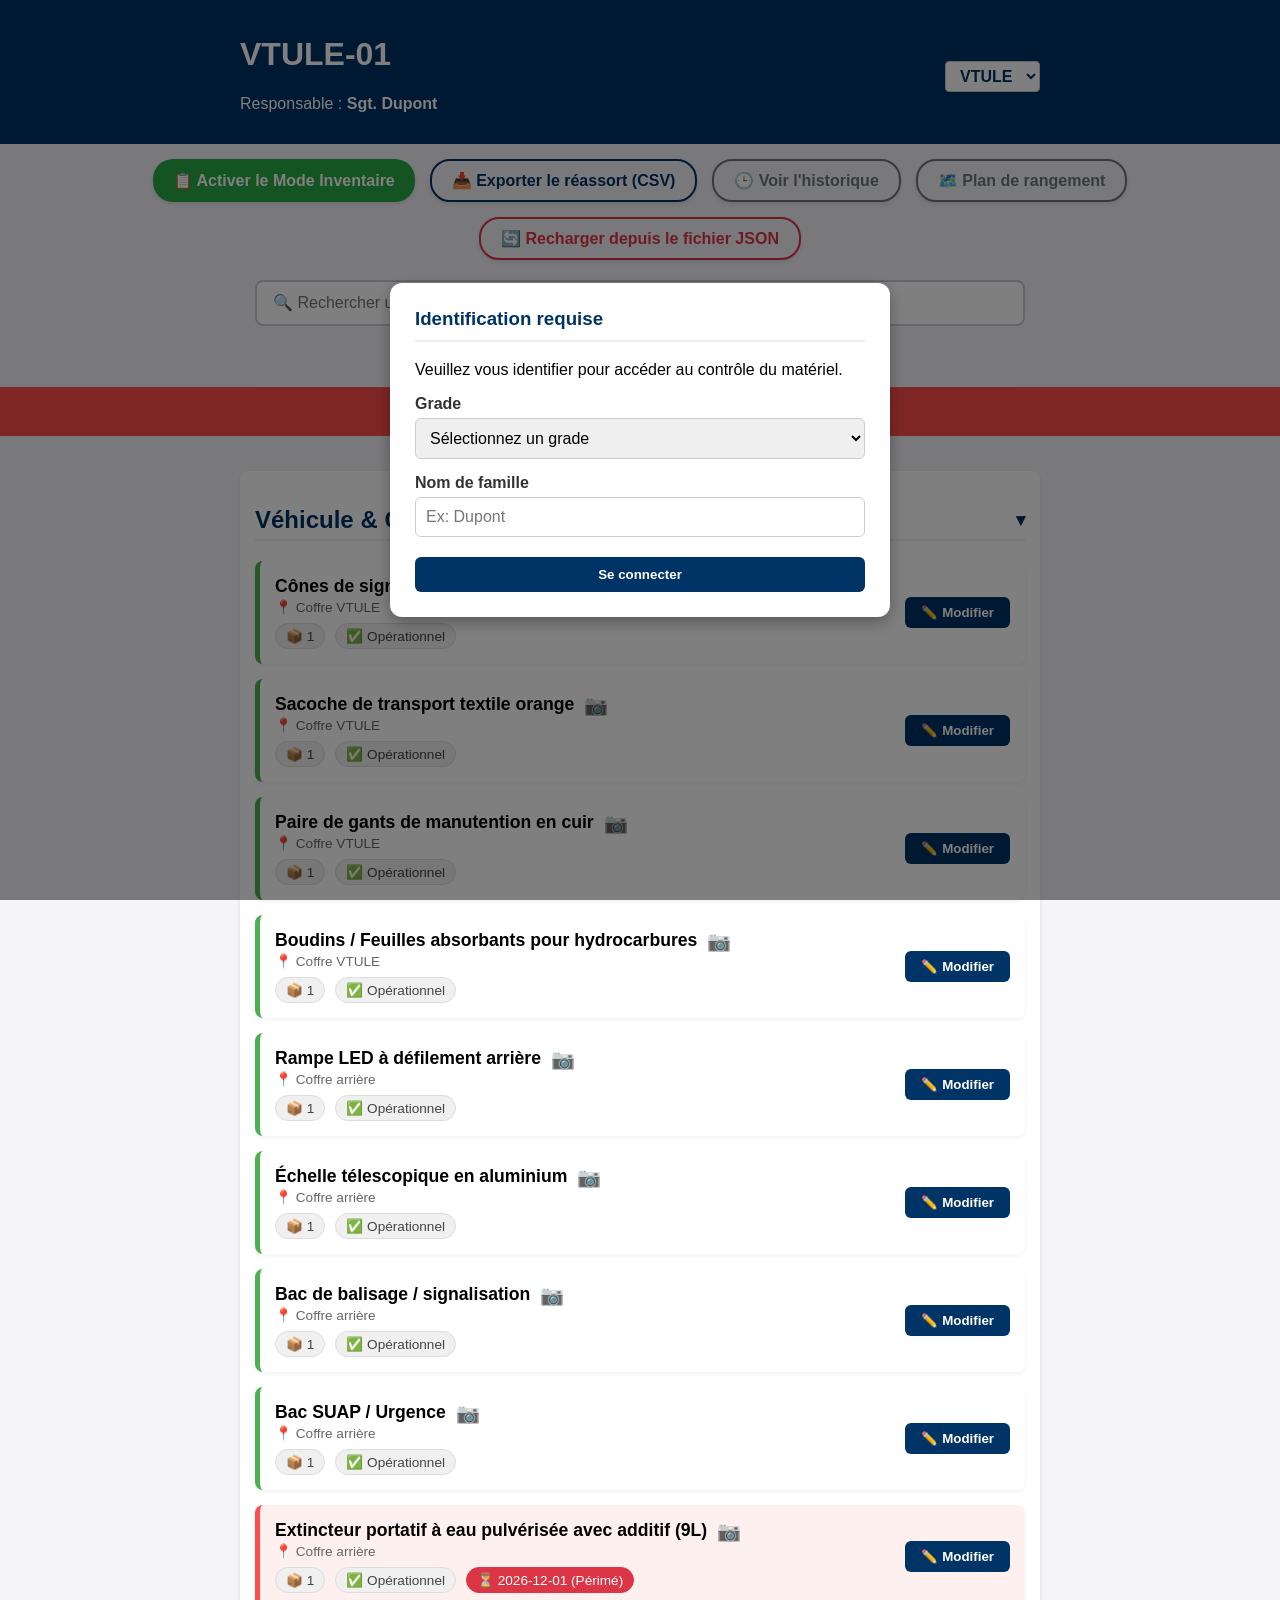
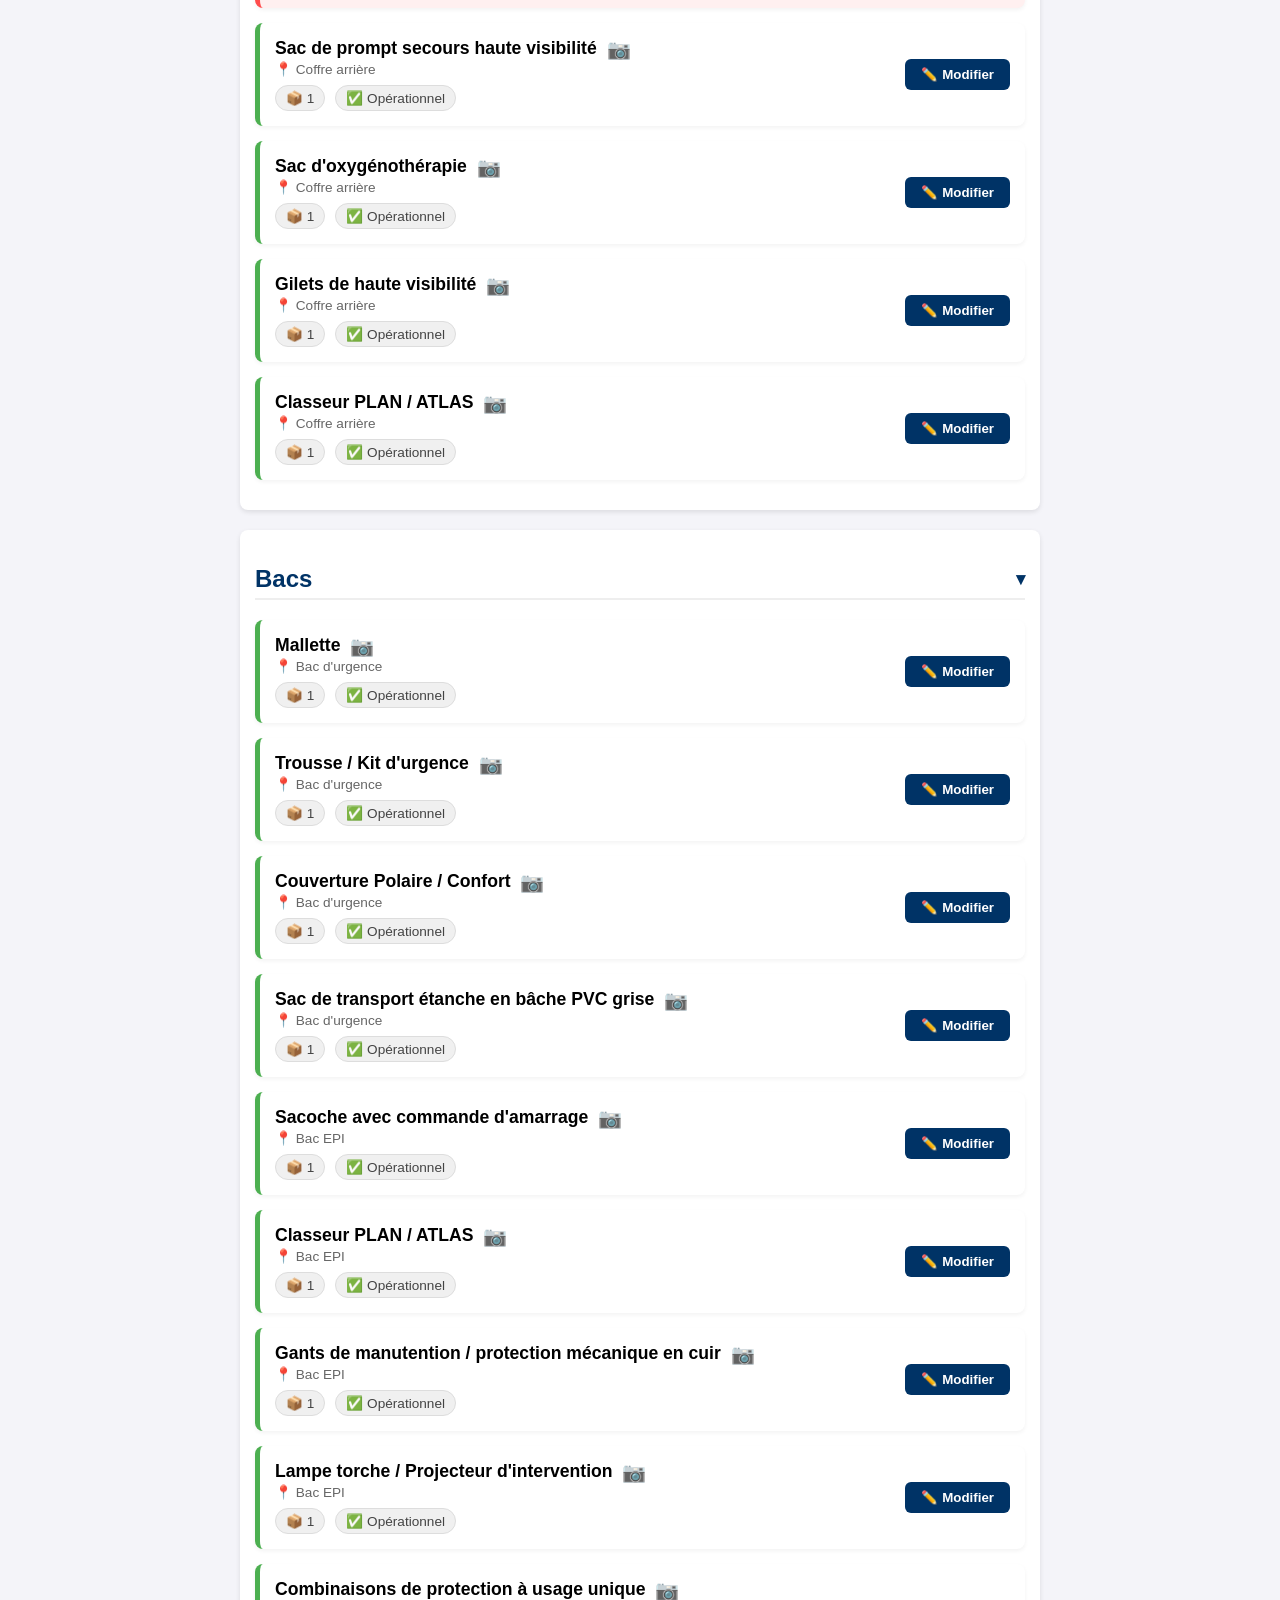
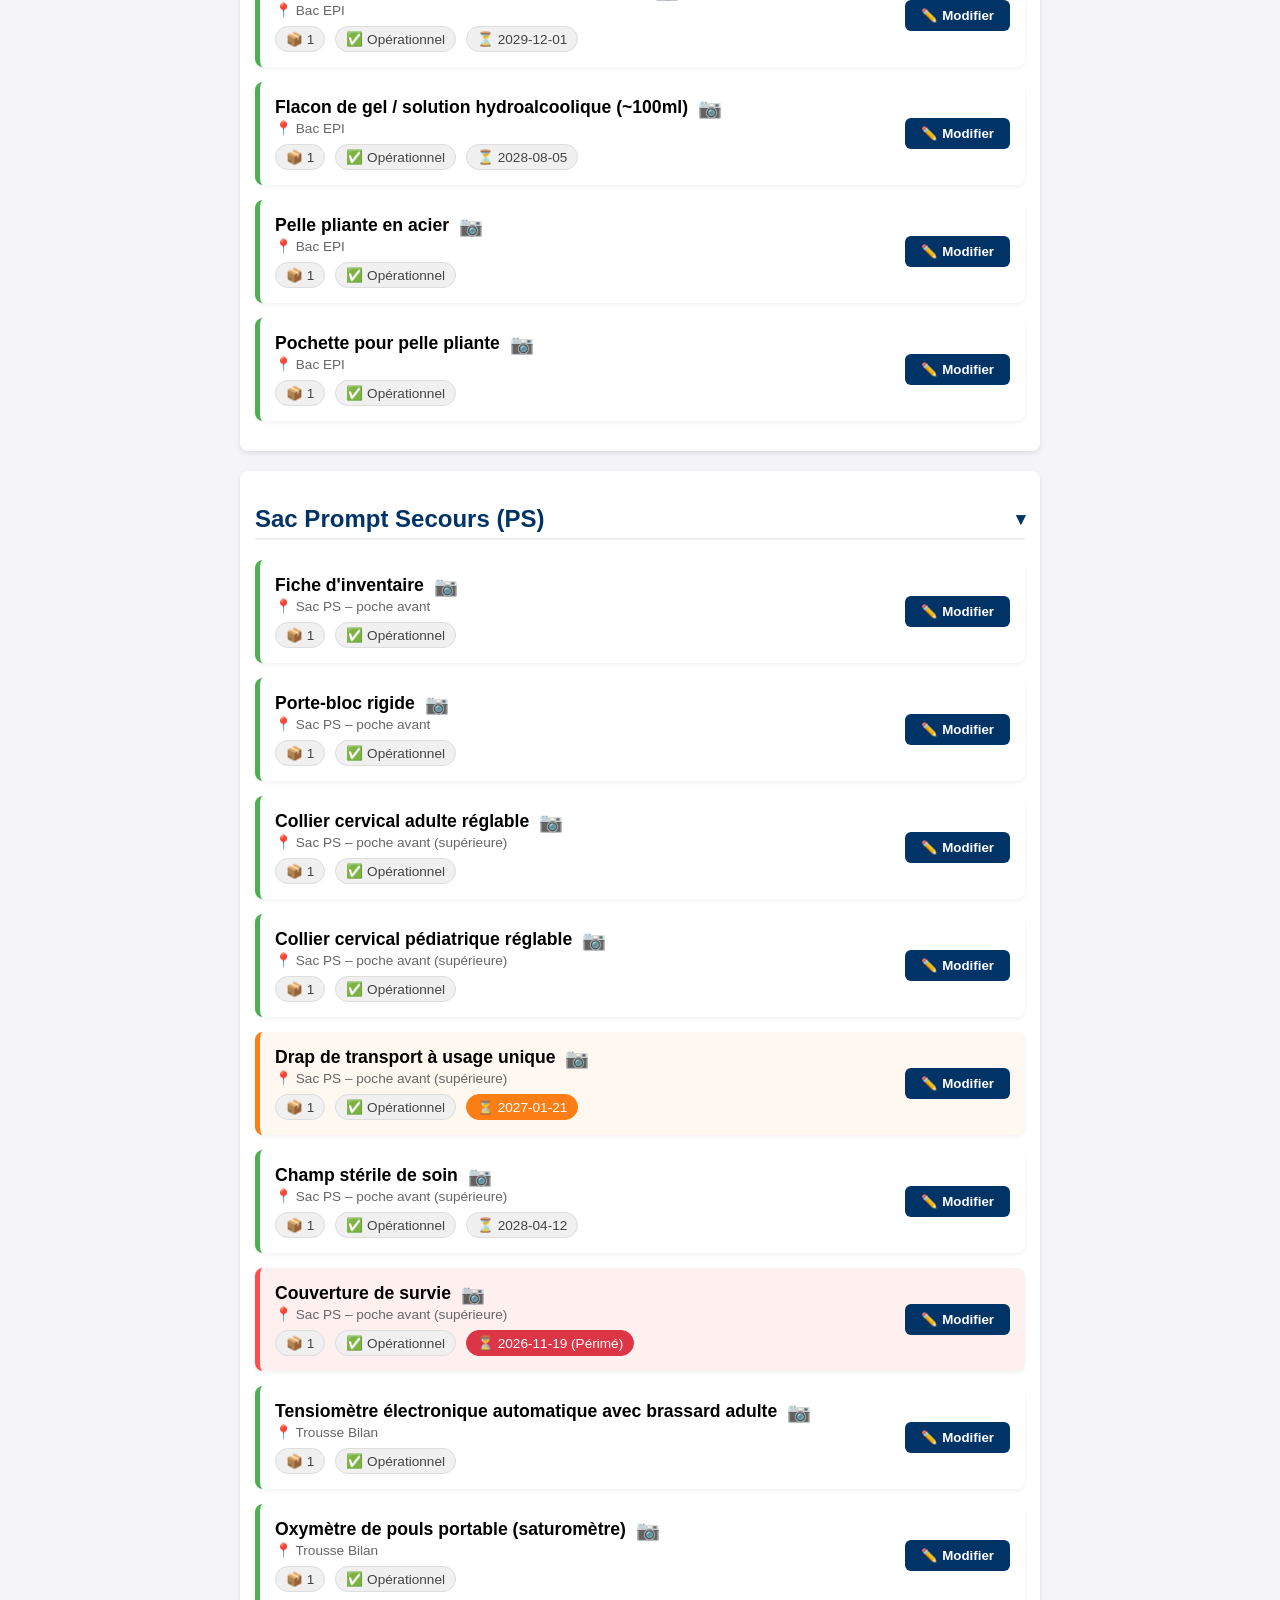
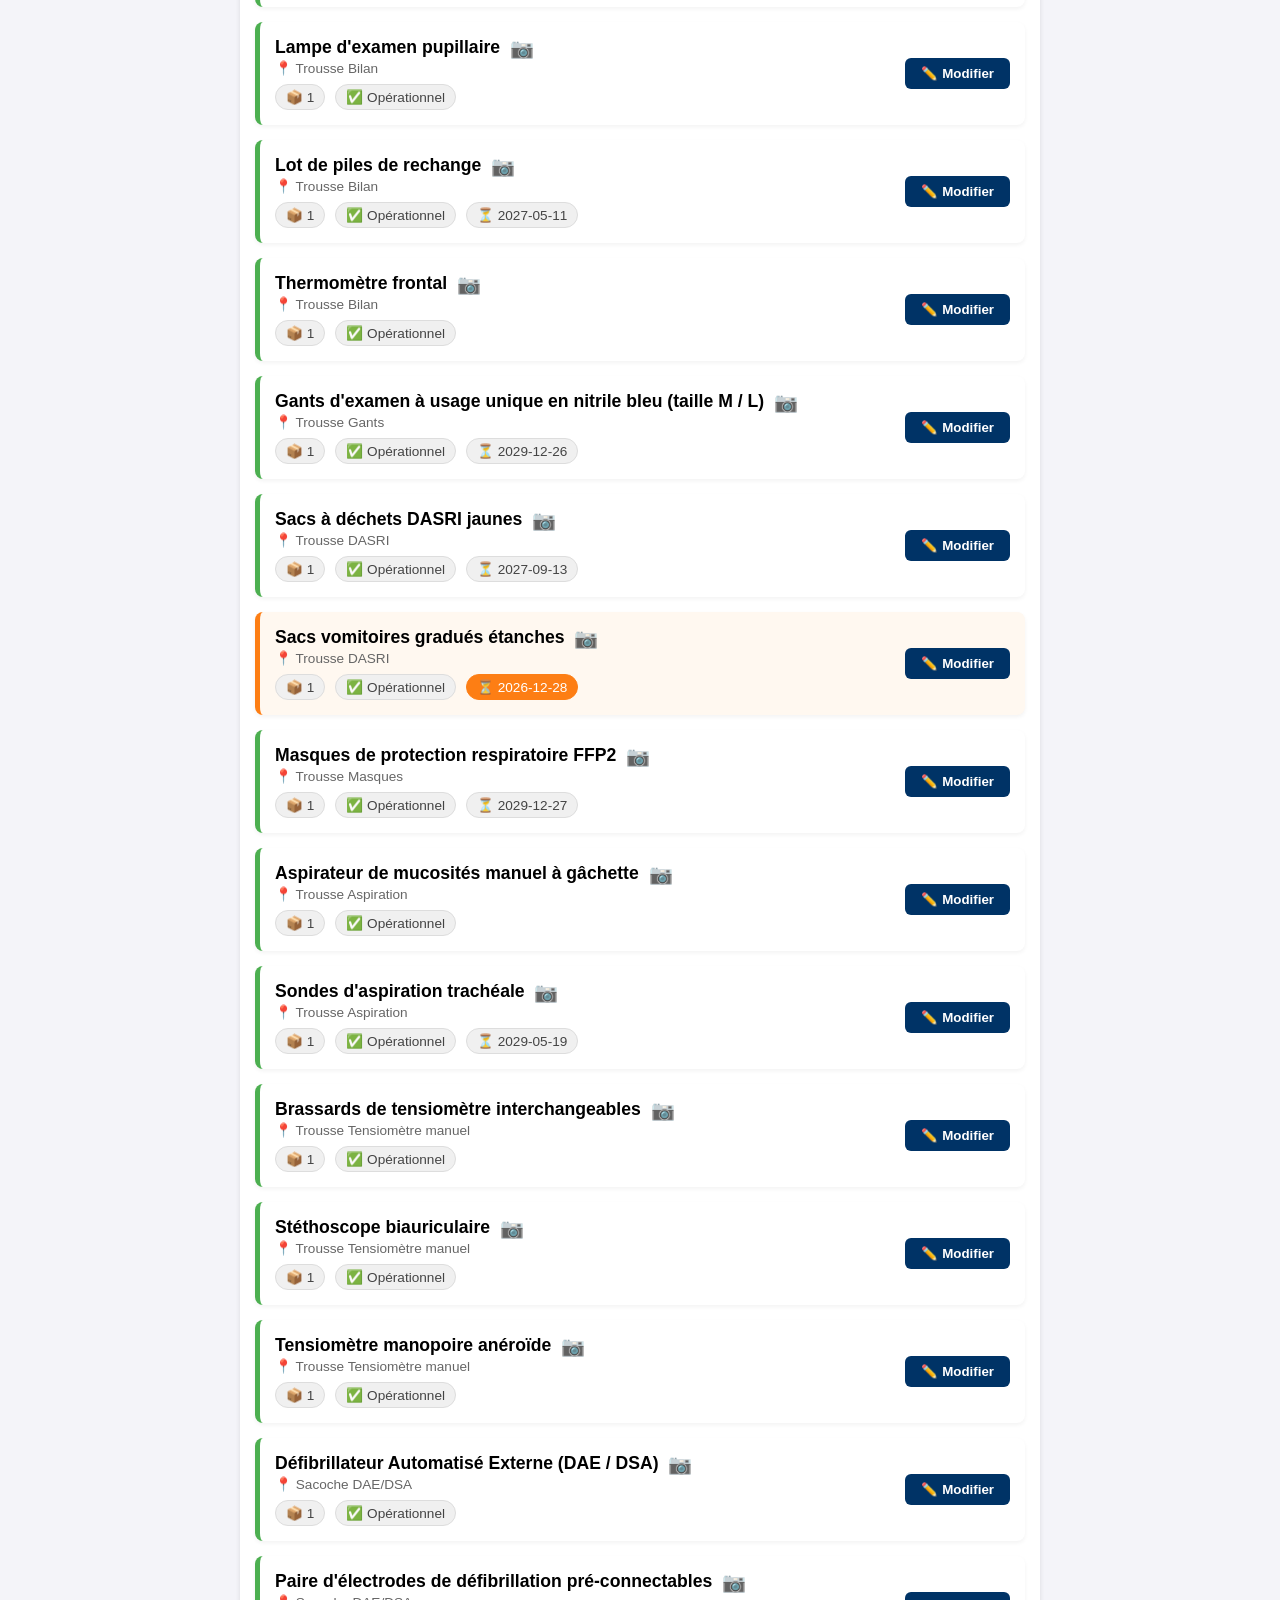
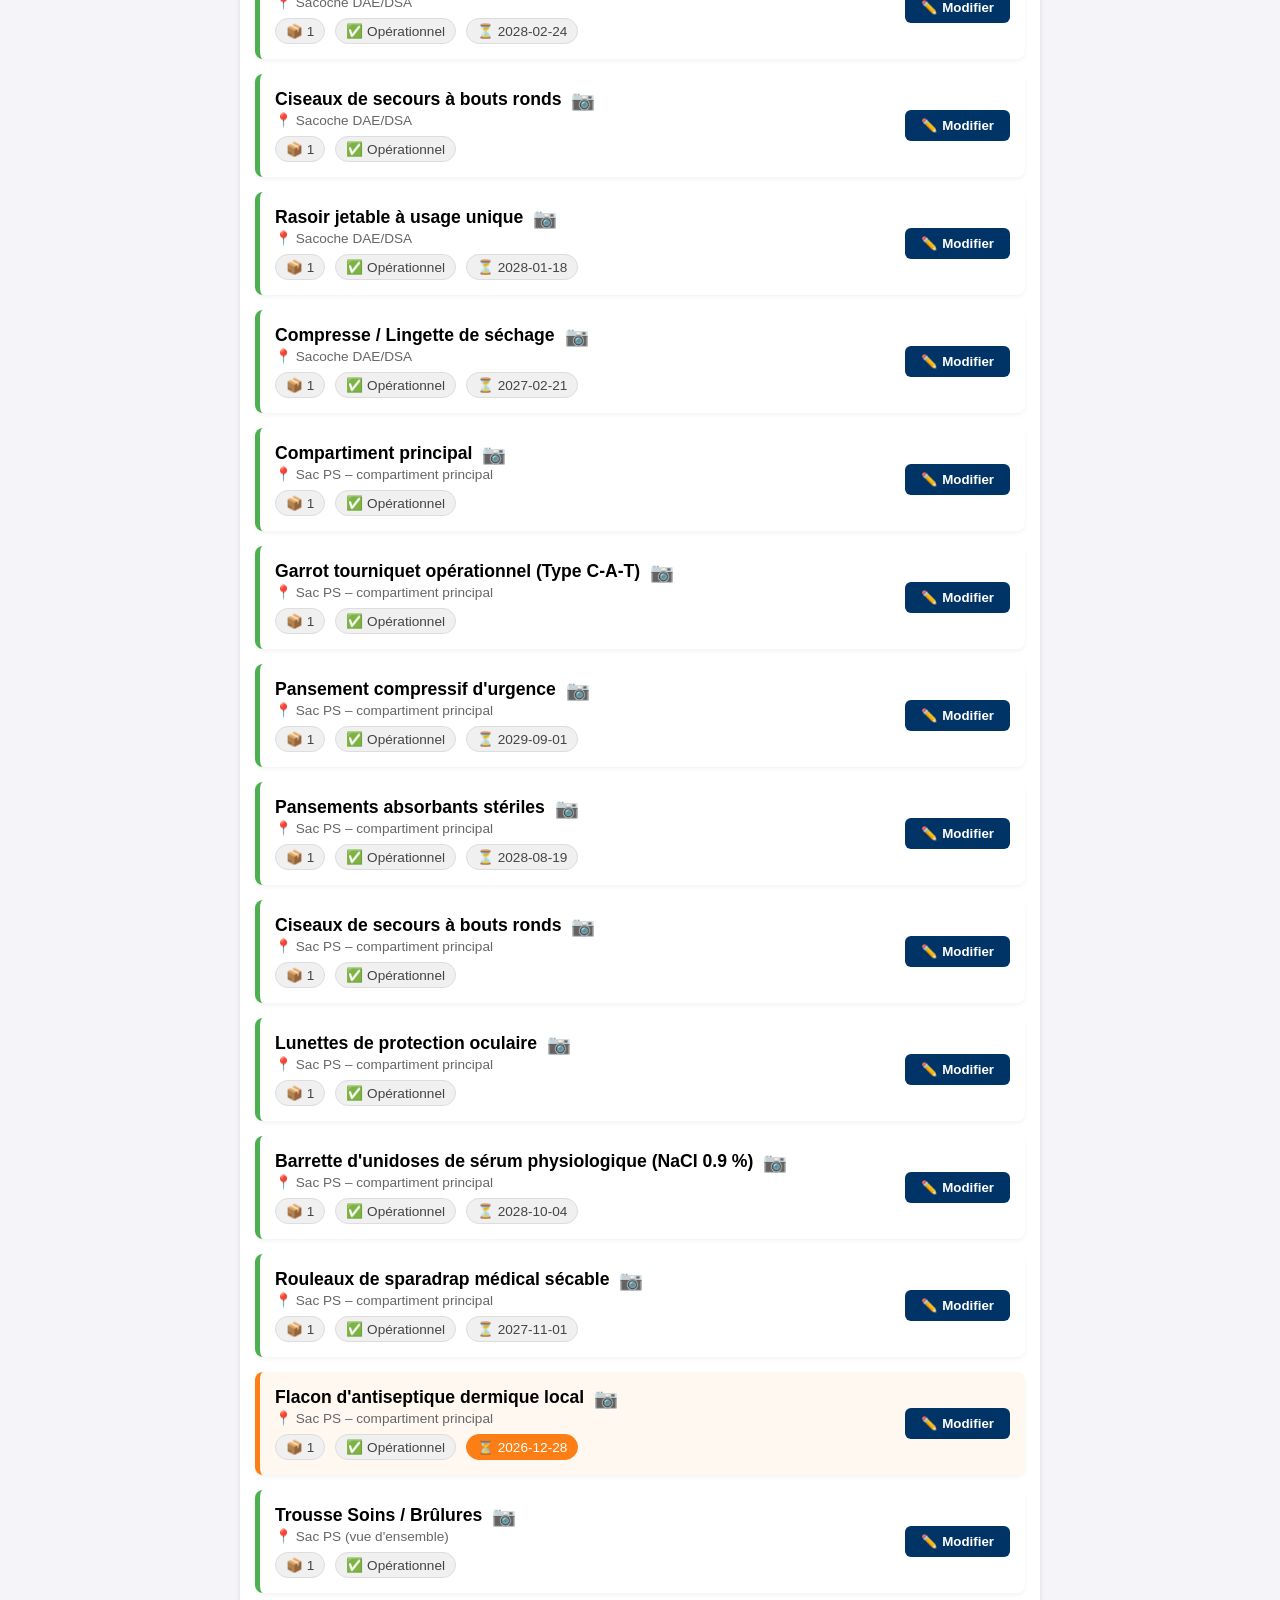
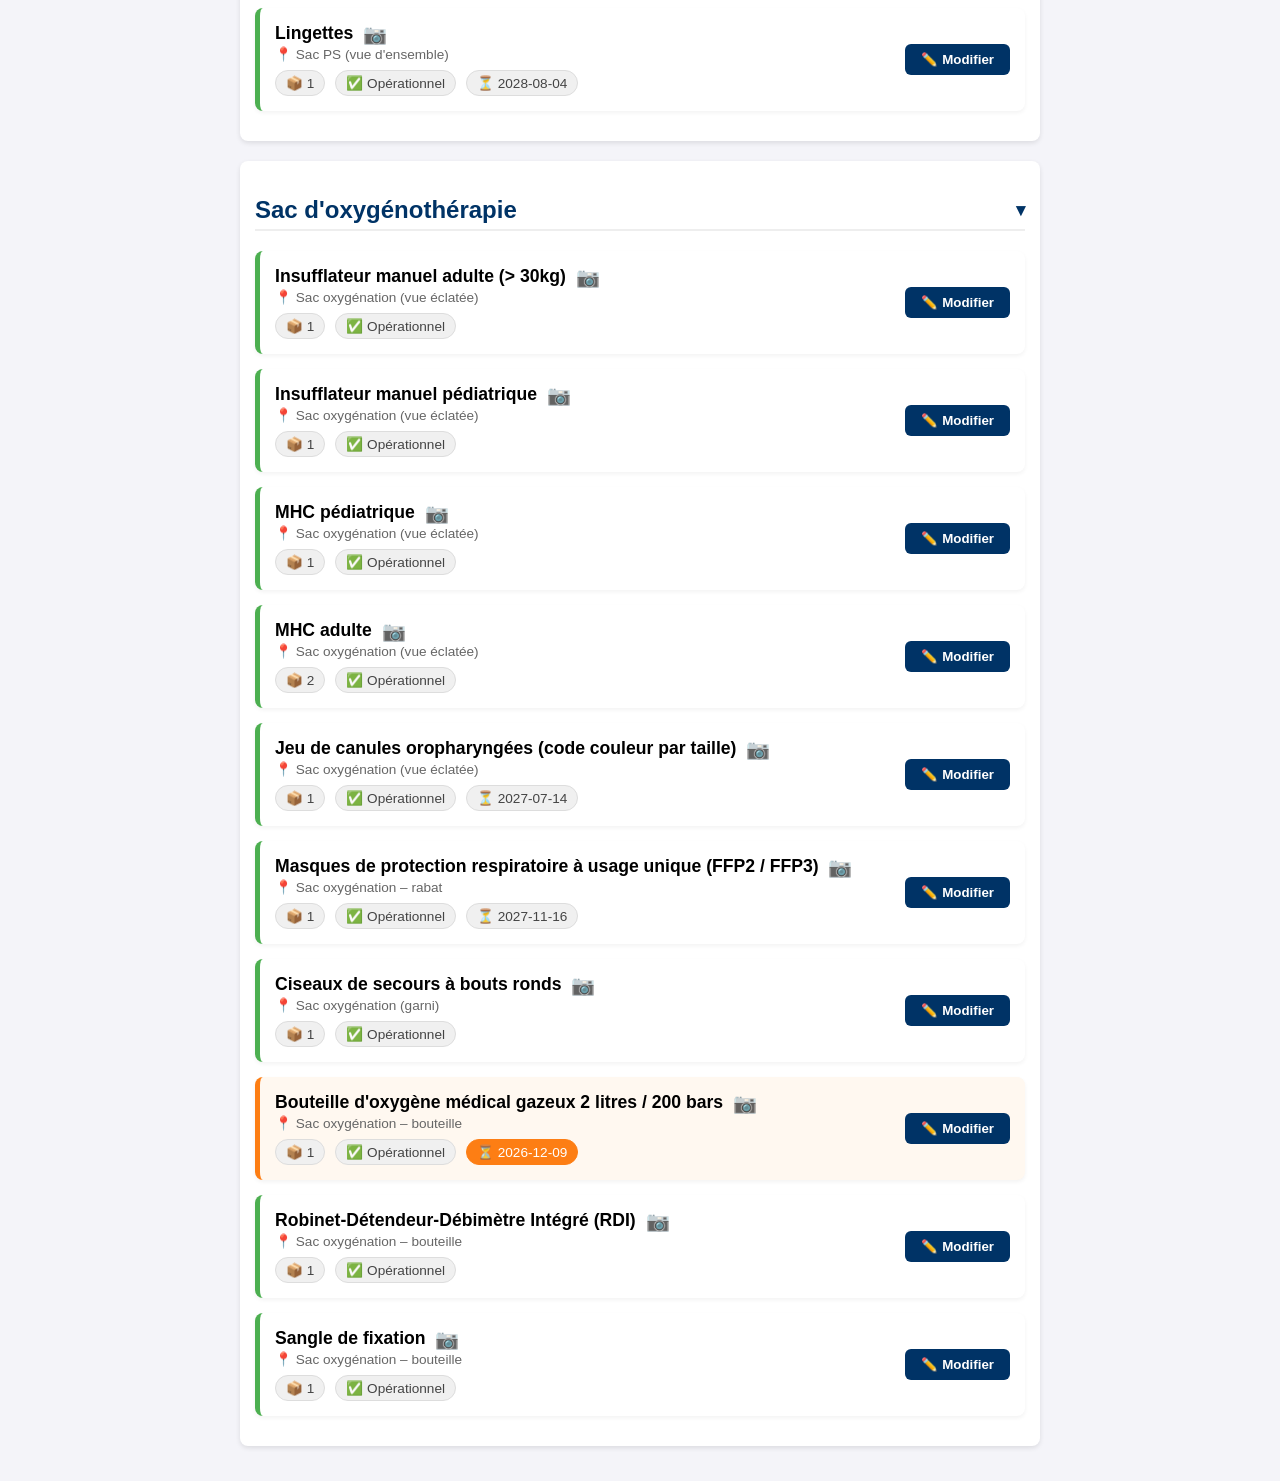
==== commit 53d1ec1f: "Add collapsible section titles for main page - Implemented styles for section titles (h2.section-tit" ====
--- a/index.html
+++ b/index.html
@@ -38,6 +38,27 @@
     <div class="progress-text" id="progress-text">0 / 0 matériels contrôlés</div>
     <div class="progress-bar-bg">
         <div class="progress-bar-fill" id="progress-bar-fill" style="width: 0%;"></div>
+    </div>    <div class="progress-actions">
+        <button id="btn-all-conforme" class="btn-all-conforme" title="Marquer tous les matériels visibles comme conformes">✅ Tout conforme</button>
+        <button id="btn-hide-controlled" class="btn-hide-controlled" title="Masquer ou afficher les matériels déjà contrôlés">👁️ Masquer les contrôlés</button>
+        <button id="btn-export-report" class="btn-export-report" title="Télécharger le rapport de session d'inventaire (PDF-ready texte)">📄 Rapport de session</button>
+    </div>
+</div>
+
+<!-- Modale de motif d'anomalie -->
+<div id="anomalie-modal" class="modal-overlay hidden">
+    <div class="modal-content" style="max-width: 400px;">
+        <h3>⚠️ Motif de l'anomalie</h3>
+        <p style="color: #555; margin-bottom: 15px;">Sélectionnez le motif pour cet équipement :</p>
+        <div class="anomalie-choices">
+            <button type="button" class="btn-anomalie-choice" data-motif="Manquant">📦 Manquant</button>
+            <button type="button" class="btn-anomalie-choice" data-motif="Abîmé">🔧 Abîmé</button>
+            <button type="button" class="btn-anomalie-choice" data-motif="Périmé">⏳ Périmé</button>
+            <button type="button" class="btn-anomalie-choice" data-motif="Non testable">❓ Non testable</button>
+        </div>
+        <div class="modal-actions">
+            <button type="button" id="btn-cancel-anomalie" class="btn-cancel">Annuler</button>
+        </div>
     </div>
 </div>
 
@@ -60,19 +81,50 @@
 </div>
 
 <main>
-    <section id="sac-prompt-secours">
-        <h2>Sac Prompt Secours</h2>
-        <div class="materiaux-liste" id="liste-prompt-secours"></div>
-    </section>
-
-    <section id="sac-oxygenation">
-        <h2>Sac Oxygénation</h2>
-        <div class="materiaux-liste" id="liste-oxygenation"></div>
-    </section>
-
-    <section id="materiel-general">
-        <h2>Matériel Général</h2>
-        <div class="materiaux-liste" id="liste-general"></div>
+    <!-- ================================================== -->
+    <!-- Sections alignées sur le Plan de Rangement (VPI)    -->
+    <!-- Cliquer sur un titre permet de plier / déplier la  -->
+    <!-- catégorie, comme dans la modale Plan de Rangement. -->
+    <!-- ================================================== -->
+    <section id="sec-vpi-cabine" class="main-section" data-vehicule="VPI">
+        <h2 class="section-title">Cabine <span class="section-progress-badge" id="badge-vpi-cabine"></span></h2>
+        <div class="materiaux-liste" id="liste-vpi-cabine"></div>
+    </section>
+
+    <section id="sec-vpi-coffres" class="main-section" data-vehicule="VPI">
+        <h2 class="section-title">Coffres & Extérieur <span class="section-progress-badge" id="badge-vpi-coffres"></span></h2>
+        <div class="materiaux-liste" id="liste-vpi-coffres"></div>
+    </section>
+
+    <section id="sec-vpi-bacs" class="main-section" data-vehicule="VPI">
+        <h2 class="section-title">Bacs <span class="section-progress-badge" id="badge-vpi-bacs"></span></h2>
+        <div class="materiaux-liste" id="liste-vpi-bacs"></div>
+    </section>
+
+    <section id="sec-vpi-sacs" class="main-section" data-vehicule="VPI">
+        <h2 class="section-title">Sacs de secours <span class="section-progress-badge" id="badge-vpi-sacs"></span></h2>
+        <div class="materiaux-liste" id="liste-vpi-sacs"></div>
+    </section>
+
+    <!-- Sections alignées sur le Plan de Rangement (VTULE) -->
+    <section id="sec-vtule-coffre" class="main-section" data-vehicule="VTULE">
+        <h2 class="section-title">Véhicule & Coffre <span class="section-progress-badge" id="badge-vtule-coffre"></span></h2>
+        <div class="materiaux-liste" id="liste-vtule-coffre"></div>
+    </section>
+
+    <section id="sec-vtule-bacs" class="main-section" data-vehicule="VTULE">
+        <h2 class="section-title">Bacs <span class="section-progress-badge" id="badge-vtule-bacs"></span></h2>
+        <div class="materiaux-liste" id="liste-vtule-bacs"></div>
+    </section>
+
+    <section id="sec-vtule-ps" class="main-section" data-vehicule="VTULE">
+        <h2 class="section-title">Sac Prompt Secours (PS) <span class="section-progress-badge" id="badge-vtule-ps"></span></h2>
+        <div class="materiaux-liste" id="liste-vtule-ps"></div>
+    </section>
+
+    <section id="sec-vtule-o2" class="main-section" data-vehicule="VTULE">
+        <h2 class="section-title">Sac d'oxygénothérapie <span class="section-progress-badge" id="badge-vtule-o2"></span></h2>
+        <div class="materiaux-liste" id="liste-vtule-o2"></div>
     </section>
 </main>
 
@@ -100,12 +152,13 @@
             </div>
             
             <div class="form-group">
-                <label for="edit-statut">Statut</label>
-                <select id="edit-statut" required>
+                <label for="edit-statut">Statut</label>                <select id="edit-statut" required>
                     <option value="Opérationnel">Opérationnel</option>
                     <option value="Non opérationnel">Non opérationnel</option>
                     <option value="Abîmé">Abîmé</option>
                     <option value="Manquant">Manquant</option>
+                    <option value="Périmé">Périmé</option>
+                    <option value="Non testable">Non testable</option>
                 </select>
             </div>
             
@@ -163,152 +216,409 @@
 
 <!-- Modale Plan de Rangement -->
 <div id="plan-modal" class="modal-overlay hidden">
-    <div class="modal-content plan-content" style="max-width: 900px;">
-        <div style="display: flex; justify-content: space-between; align-items: center; border-bottom: 2px solid #eee; padding-bottom: 10px; margin-bottom: 15px;">
-            <h3 style="margin: 0; border: none; padding: 0;">Plan de Rangement</h3>
+    <div class="modal-content plan-content">
+        <!-- En-tête fixe -->
+        <div class="plan-header">
+            <h3 class="plan-main-title">Plan de Rangement</h3>
             <button type="button" class="btn-close-modal" aria-label="Fermer">✕</button>
         </div>
 
-        <!-- ZONES COMMUNES -->
-        <!-- Zone : Cabine -->
-        <div class="plan-zone" data-vehicule="commun">
-            <h4 class="plan-zone-title" data-zone="cabine">🚐 Cabine ▾</h4>
-            <div class="plan-grid plan-zone-content" data-zone-content="cabine">
-                <div class="plan-card"><img src="images/cabine avant gauche.avif" alt="Cabine - Avant gauche" class="plan-img rotate-right" data-image="images/cabine avant gauche.avif"><p>Cabine - Avant gauche</p></div>
-                <div class="plan-card"><img src="images/cabine avant droit.avif" alt="Cabine - Avant droit" class="plan-img rotate-right" data-image="images/cabine avant droit.avif"><p>Cabine - Avant droit</p></div>
-                <div class="plan-card"><img src="images/cabine arrière gauche.avif" alt="Cabine - Arrière gauche" class="plan-img rotate-right" data-image="images/cabine arrière gauche.avif"><p>Cabine - Arrière gauche</p></div>
-                <div class="plan-card"><img src="images/cabine coffre banquette.avif" alt="Cabine - Coffre banquette" class="plan-img" data-image="images/cabine coffre banquette.avif"><p>Cabine - Coffre banquette</p></div>
-                <div class="plan-card"><img src="images/cabinet arrière gauche3.avif" alt="Cabine - Arrière gauche (détail)" class="plan-img rotate-right" data-image="images/cabinet arrière gauche3.avif"><p>Cabine - Arrière gauche (détail)</p></div>
-            </div>
-        </div>
-
-        <!-- Zone : Latéral -->
-        <div class="plan-zone" data-vehicule="commun">
-            <h4 class="plan-zone-title" data-zone="lateral">↔️ Latéral ▾</h4>
-            <div class="plan-grid plan-zone-content" data-zone-content="lateral">
-                <div class="plan-card"><img src="images/latérale avant gauche.avif" alt="Latéral - Avant gauche" class="plan-img" data-image="images/latérale avant gauche.avif"><p>Latéral - Avant gauche</p></div>
-                <div class="plan-card"><img src="images/latéral arrière gauche.avif" alt="Latéral - Arrière gauche" class="plan-img" data-image="images/latéral arrière gauche.avif"><p>Latéral - Arrière gauche</p></div>
-                <div class="plan-card"><img src="images/Coffre latérale avant droit.avif" alt="Coffre latéral - Avant droit" class="plan-img" data-image="images/Coffre latérale avant droit.avif"><p>Coffre latéral - Avant droit</p></div>
-                <div class="plan-card"><img src="images/Coffre latérale arrière droit.avif" alt="Coffre latéral - Arrière droit" class="plan-img" data-image="images/Coffre latérale arrière droit.avif"><p>Coffre latéral - Arrière droit</p></div>
-            </div>
-        </div>
-
-        <!-- Zone : Coffre bas (commun) -->
-        <div class="plan-zone" data-vehicule="commun">
-            <h4 class="plan-zone-title" data-zone="coffre-bas">📦 Coffre bas ▾</h4>
-            <div class="plan-grid plan-zone-content" data-zone-content="coffre-bas">
-                <div class="plan-card"><img src="images/coffre bas avant gauche.avif" alt="Coffre bas - Avant gauche" class="plan-img" data-image="images/coffre bas avant gauche.avif"><p>Coffre bas - Avant gauche</p></div>
-                <div class="plan-card"><img src="images/Coffre bas arrière gauche.avif" alt="Coffre bas - Arrière gauche" class="plan-img" data-image="images/Coffre bas arrière gauche.avif"><p>Coffre bas - Arrière gauche</p></div>
-            </div>
-        </div>
-
-        <!-- Zone : Sacs & Équipements communs -->
-        <div class="plan-zone" data-vehicule="commun">
-            <h4 class="plan-zone-title" data-zone="sacs-commun">🎒 Sacs & Équipements communs ▾</h4>
-            <div class="plan-grid plan-zone-content" data-zone-content="sacs-commun">
-                <div class="plan-card"><img src="images/Sac PS2.avif" alt="Sac PS2" class="plan-img" data-image="images/Sac PS2.avif"><p>Sac PS2</p></div>
-                <div class="plan-card"><img src="images/Sac Bilan dans PS.avif" alt="Sac Bilan dans PS" class="plan-img rotate-right" data-image="images/Sac Bilan dans PS.avif"><p>Sac Bilan dans PS</p></div>
-                <div class="plan-card"><img src="images/Sacoche jaune PS.avif" alt="Sacoche jaune" class="plan-img" data-image="images/Sacoche jaune PS.avif"><p>Sacoche jaune</p></div>
-                <div class="plan-card"><img src="images/Sacoche rouge PS.avif" alt="Sacoche rouge" class="plan-img" data-image="images/Sacoche rouge PS.avif"><p>Sacoche rouge</p></div>
-                <div class="plan-card"><img src="images/Sacoche verte PS.avif" alt="Sacoche verte" class="plan-img" data-image="images/Sacoche verte PS.avif"><p>Sacoche verte</p></div>
-                <div class="plan-card"><img src="images/Sacs DASRI dans PS.avif" alt="Sacs DASRI" class="plan-img" data-image="images/Sacs DASRI dans PS.avif"><p>Sacs DASRI</p></div>
-                <div class="plan-card"><img src="images/Sac aspi mucosités.avif" alt="Aspirateur à mucosités" class="plan-img" data-image="images/Sac aspi mucosités.avif"><p>Aspirateur à mucosités</p></div>
-                <div class="plan-card"><img src="images/Sac oxygénation.avif" alt="Sac Oxygénation" class="plan-img" data-image="images/Sac oxygénation.avif"><p>Sac Oxygénation</p></div>
-                <div class="plan-card"><img src="images/sac oxygénation1.avif" alt="Sac Oxygénation (détail 1)" class="plan-img" data-image="images/sac oxygénation1.avif"><p>Sac Oxygénation (détail 1)</p></div>
-                <div class="plan-card"><img src="images/sac oxygénation2.avif" alt="Sac Oxygénation (détail 2)" class="plan-img" data-image="images/sac oxygénation2.avif"><p>Sac Oxygénation (détail 2)</p></div>
-                <div class="plan-card"><img src="images/sac oxygénation éclaté.avif" alt="Sac Oxygénation - Éclaté" class="plan-img" data-image="images/sac oxygénation éclaté.avif"><p>Sac Oxygénation - Éclaté</p></div>
-                <div class="plan-card"><img src="images/DSA dans Sac PS.avif" alt="DSA dans Sac PS" class="plan-img" data-image="images/DSA dans Sac PS.avif"><p>DSA dans Sac PS</p></div>
-                <div class="plan-card"><img src="images/Gants dans PS.avif" alt="Gants dans PS" class="plan-img" data-image="images/Gants dans PS.avif"><p>Gants dans PS</p></div>
-                <div class="plan-card"><img src="images/Masques dans PS.avif" alt="Masques dans PS" class="plan-img" data-image="images/Masques dans PS.avif"><p>Masques dans PS</p></div>
-                <div class="plan-card"><img src="images/Sac tensiomètre.avif" alt="Sac tensiomètre" class="plan-img" data-image="images/Sac tensiomètre.avif"><p>Sac tensiomètre</p></div>
-                <div class="plan-card"><img src="images/20260820_150211.avif" alt="Vue d'ensemble" class="plan-img" data-image="images/20260820_150211.avif"><p>Vue d'ensemble</p></div>
-            </div>
-        </div>
-
-        <!-- ZONES VTULE -->
-        <!-- Zone : Coffre VTULE -->
-        <div class="plan-zone" data-vehicule="VTULE">
-            <h4 class="plan-zone-title" data-zone="coffre-vtule">📦 Coffre VTULE ▾</h4>
-            <div class="plan-grid plan-zone-content" data-zone-content="coffre-vtule">
-                <div class="plan-card"><img src="images/VTULE coffre.avif" alt="Coffre - Vue d'ensemble" class="plan-img rotate-right" data-image="images/VTULE coffre.avif"><p>Coffre - Vue d'ensemble</p></div>
-                <div class="plan-card"><img src="images/VTULE coffre antiere.avif" alt="Coffre - Vue antérieure" class="plan-img rotate-right" data-image="images/VTULE coffre antiere.avif"><p>Coffre - Vue antérieure</p></div>
-            </div>
-        </div>
-
-        <!-- Zone : Bacs VTULE -->
-        <div class="plan-zone" data-vehicule="VTULE">
-            <h4 class="plan-zone-title" data-zone="bacs-vtule">🧰 Bacs VTULE ▾</h4>
-            <div class="plan-grid plan-zone-content" data-zone-content="bacs-vtule">
-                <div class="plan-card"><img src="images/bac d'urgence.avif" alt="Bac d'urgence" class="plan-img" data-image="images/bac d'urgence.avif"><p>Bac d'urgence</p></div>
-                <div class="plan-card"><img src="images/Bac EPI VTULE .avif" alt="Bac EPI" class="plan-img" data-image="images/Bac EPI VTULE .avif"><p>Bac EPI</p></div>
-            </div>
-        </div>
-
-        <!-- Zone : Sacs VTULE -->
-        <div class="plan-zone" data-vehicule="VTULE">
-            <h4 class="plan-zone-title" data-zone="sacs-vtule">🎒 Sacs VTULE ▾</h4>
-            <div class="plan-grid plan-zone-content" data-zone-content="sacs-vtule">
-                <div class="plan-card"><img src="images/Sac PS VTULE.avif" alt="Sac PS - Vue d'ensemble" class="plan-img" data-image="images/Sac PS VTULE.avif"><p>Sac PS - Vue d'ensemble</p></div>
-                <div class="plan-card"><img src="images/Sac PS VTULE poche avant.avif" alt="Sac PS - Poche avant (détail)" class="plan-img rotate-right" data-image="images/Sac PS VTULE poche avant.avif"><p>Sac PS - Poche avant (détail)</p></div>
-                <div class="plan-card"><img src="images/Sac PS VTULE poche avant2.avif" alt="Sac PS - Poche avant (détail 2)" class="plan-img rotate-right" data-image="images/Sac PS VTULE poche avant2.avif"><p>Sac PS - Poche avant (détail 2)</p></div>
-                <div class="plan-card"><img src="images/Sac PS1 VTULE.avif" alt="Sac PS1" class="plan-img rotate-right" data-image="images/Sac PS1 VTULE.avif"><p>Sac PS1</p></div>
-            </div>
-        </div>
-
-        <!-- ZONES VPI -->
-        <!-- Zone : Coffre VPI -->
-        <div class="plan-zone" data-vehicule="VPI">
-            <h4 class="plan-zone-title" data-zone="coffre-vpi">📦 Coffre VPI ▾</h4>
-            <div class="plan-grid plan-zone-content" data-zone-content="coffre-vpi">
-                <div class="plan-card"><img src="images/VPI arrière.avif" alt="Véhicule - Arrière" class="plan-img rotate-right" data-image="images/VPI arrière.avif"><p>Véhicule - Arrière</p></div>
-                <div class="plan-card"><img src="images/arrière vpi.avif" alt="Arrière du VPI" class="plan-img" data-image="images/arrière vpi.avif"><p>Arrière du VPI</p></div>
-                <div class="plan-card"><img src="images/VPI coffre bas avant droit.avif" alt="Coffre bas - Avant droit" class="plan-img" data-image="images/VPI coffre bas avant droit.avif"><p>Coffre bas - Avant droit</p></div>
-                <div class="plan-card"><img src="images/VPI coffre bas arrière droit.avif" alt="Coffre bas - Arrière droit" class="plan-img" data-image="images/VPI coffre bas arrière droit.avif"><p>Coffre bas - Arrière droit</p></div>
-            </div>
-        </div>
-
-        <!-- Zone : Toit VPI -->
-        <div class="plan-zone" data-vehicule="VPI">
-            <h4 class="plan-zone-title" data-zone="toit-vpi">⬆️ Toit VPI ▾</h4>
-            <div class="plan-grid plan-zone-content" data-zone-content="toit-vpi">
-                <div class="plan-card"><img src="images/coffre toit VPI.avif" alt="Coffre de toit" class="plan-img" data-image="images/coffre toit VPI.avif"><p>Coffre de toit</p></div>
-                <div class="plan-card"><img src="images/Avant coffre toit VPI.avif" alt="Avant du coffre de toit" class="plan-img" data-image="images/Avant coffre toit VPI.avif"><p>Avant du coffre de toit</p></div>
-            </div>
-        </div>
-
-        <!-- Zone : Bacs VPI -->
-        <div class="plan-zone" data-vehicule="VPI">
-            <h4 class="plan-zone-title" data-zone="bacs-vpi">🧰 Bacs VPI ▾</h4>
-            <div class="plan-grid plan-zone-content" data-zone-content="bacs-vpi">
-                <div class="plan-card"><img src="images/Bac commandes VPI.avif" alt="Bac Commandes" class="plan-img rotate-right" data-image="images/Bac commandes VPI.avif"><p>Bac Commandes</p></div>
-                <div class="plan-card"><img src="images/Bac Cordages VPI.avif" alt="Bac Cordages" class="plan-img rotate-right" data-image="images/Bac Cordages VPI.avif"><p>Bac Cordages</p></div>
-                <div class="plan-card"><img src="images/Bac hydraulique VPI.avif" alt="Bac hydraulique" class="plan-img" data-image="images/Bac hydraulique VPI.avif"><p>Bac hydraulique</p></div>
-                <div class="plan-card"><img src="images/bac tronçonneuse.avif" alt="Bac Tronçonneuse" class="plan-img rotate-right" data-image="images/bac tronçonneuse.avif"><p>Bac Tronçonneuse</p></div>
-            </div>
-        </div>
-
-        <!-- Zone : Sacs VPI -->
-        <div class="plan-zone" data-vehicule="VPI">
-            <h4 class="plan-zone-title" data-zone="sacs-vpi">🎒 Sacs VPI ▾</h4>
-            <div class="plan-grid plan-zone-content" data-zone-content="sacs-vpi">
-                <div class="plan-card"><img src="images/Sac PS poche avant VPI.avif" alt="Sac PS - Poche avant" class="plan-img rotate-right" data-image="images/Sac PS poche avant VPI.avif"><p>Sac PS - Poche avant</p></div>
-                <div class="plan-card"><img src="images/Sac PS VPI Poche latérale hémorragie.avif" alt="Sac PS - Poche hémorragie" class="plan-img" data-image="images/Sac PS VPI Poche latérale hémorragie.avif"><p>Sac PS - Poche hémorragie</p></div>
-                <div class="plan-card"><img src="images/Sac PS VPI éclaté.avif" alt="Sac PS - Éclaté" class="plan-img" data-image="images/Sac PS VPI éclaté.avif"><p>Sac PS - Éclaté</p></div>
-                <div class="plan-card"><img src="images/Sac PS Poche latérale SAT.avif" alt="Sac PS - Poche latérale SAT" class="plan-img" data-image="images/Sac PS Poche latérale SAT.avif"><p>Sac PS - Poche latérale SAT</p></div>
-            </div>
-        </div>
-
-    </div>
-</div>
-
-<!-- Modale Photo Matériel -->
-<div id="photo-modal" class="modal-overlay hidden">
-    <div class="modal-content photo-content" style="background: transparent; box-shadow: none; max-width: 90%; text-align: center; position: relative;">
-        <button type="button" class="btn-close-modal btn-close-photo" aria-label="Fermer">✕</button>
-        <div id="photo-modal-container"></div>
-    </div>
-</div>
-
+        <!-- Corps défilable -->
+        <div class="plan-body">
+            <!-- PLAN ZONE VPI -->
+            <div class="plan-zone" data-vehicule="VPI">
+                <div class="plan-sub-section">
+                    <h5 class="plan-sub-title">Cabine</h5>
+                    <div class="plan-sub-content">
+                        <div class="plan-grid">
+                            <div class="plan-card">
+                                <div class="img-container">
+                                    <img src="images/cabine avant gauche.avif" alt="Cabine avant gauche" class="plan-img" data-image="images/cabine avant gauche.avif">
+                                </div>
+                                <p>Cabine avant gauche</p>
+                            </div>
+                            <div class="plan-card">
+                                <div class="img-container">
+                                    <img src="images/cabine avant droit.avif" alt="Cabine avant droit" class="plan-img" data-image="images/cabine avant droit.avif">
+                                </div>
+                                <p>Cabine avant droit</p>
+                            </div>
+                            <div class="plan-card">
+                                <div class="img-container">
+                                    <img src="images/cabine arrière gauche.avif" alt="Cabine arrière gauche" class="plan-img" data-image="images/cabine arrière gauche.avif">
+                                </div>
+                                <p>Cabine arrière gauche</p>
+                            </div>
+                            <div class="plan-card">
+                                <div class="img-container">
+                                    <img src="images/cabine arrière gauche3.avif" alt="Cabine arrière gauche 3" class="plan-img" data-image="images/cabine arrière gauche3.avif">
+                                </div>
+                                <p>Cabine arrière gauche 3</p>
+                            </div>
+                            <div class="plan-card">
+                                <div class="img-container">
+                                    <img src="images/cabine coffre banquette.avif" alt="Cabine coffre banquette" class="plan-img" data-image="images/cabine coffre banquette.avif">
+                                </div>
+                                <p>Cabine coffre banquette</p>
+                            </div>
+                        </div>
+                    </div>
+                </div>
+
+                <div class="plan-sub-section">
+                    <h5 class="plan-sub-title">Coffres & Extérieur</h5>
+                    <div class="plan-sub-content">
+                        <div class="plan-grid">
+                            <div class="plan-card">
+                                <div class="img-container">
+                                    <img src="images/arrière vpi.avif" alt="Arrière" class="plan-img" data-image="images/arrière vpi.avif">
+                                </div>
+                                <p>Arrière</p>
+                            </div>
+                            <div class="plan-card">
+                                <div class="img-container">
+                                    <img src="images/VPI arrière.avif" alt="Arrière (vue d'ensemble)" class="plan-img" data-image="images/VPI arrière.avif">
+                                </div>
+                                <p>Arrière (vue d'ensemble)</p>
+                            </div>
+                            <div class="plan-card">
+                                <div class="img-container">
+                                    <img src="images/coffre bas avant gauche.avif" alt="Coffre bas avant gauche" class="plan-img" data-image="images/coffre bas avant gauche.avif">
+                                </div>
+                                <p>Coffre bas avant gauche</p>
+                            </div>
+                            <div class="plan-card">
+                                <div class="img-container">
+                                    <img src="images/Coffre bas arrière gauche.avif" alt="Coffre bas arrière gauche" class="plan-img" data-image="images/Coffre bas arrière gauche.avif">
+                                </div>
+                                <p>Coffre bas arrière gauche</p>
+                            </div>
+                            <div class="plan-card">
+                                <div class="img-container">
+                                    <img src="images/VPI coffre bas avant droit.avif" alt="Coffre bas avant droit" class="plan-img" data-image="images/VPI coffre bas avant droit.avif">
+                                </div>
+                                <p>Coffre bas avant droit</p>
+                            </div>
+                            <div class="plan-card">
+                                <div class="img-container">
+                                    <img src="images/VPI coffre bas arrière droit.avif" alt="Coffre bas arrière droit" class="plan-img" data-image="images/VPI coffre bas arrière droit.avif">
+                                </div>
+                                <p>Coffre bas arrière droit</p>
+                            </div>
+                            <div class="plan-card">
+                                <div class="img-container">
+                                    <img src="images/Coffre latérale avant droit.avif" alt="Coffre latéral avant droit" class="plan-img" data-image="images/Coffre latérale avant droit.avif">
+                                </div>
+                                <p>Coffre latéral avant droit</p>
+                            </div>
+                            <div class="plan-card">
+                                <div class="img-container">
+                                    <img src="images/Coffre latérale arrière droit.avif" alt="Coffre latéral arrière droit" class="plan-img" data-image="images/Coffre latérale arrière droit.avif">
+                                </div>
+                                <p>Coffre latéral arrière droit</p>
+                            </div>
+                            <div class="plan-card">
+                                <div class="img-container">
+                                    <img src="images/latéral avant gauche.avif" alt="Latéral avant gauche" class="plan-img" data-image="images/latéral avant gauche.avif">
+                                </div>
+                                <p>Latéral avant gauche</p>
+                            </div>
+                            <div class="plan-card">
+                                <div class="img-container">
+                                    <img src="images/latéral arrière gauche.avif" alt="Latéral arrière gauche" class="plan-img" data-image="images/latéral arrière gauche.avif">
+                                </div>
+                                <p>Latéral arrière gauche</p>
+                            </div>
+                            <div class="plan-card">
+                                <div class="img-container">
+                                    <img src="images/coffre toit VPI.avif" alt="Coffre de toit" class="plan-img" data-image="images/coffre toit VPI.avif">
+                                </div>
+                                <p>Coffre de toit</p>
+                            </div>
+                        </div>
+                    </div>
+                </div>
+
+                <div class="plan-sub-section">
+                    <h5 class="plan-sub-title">Bacs</h5>
+                    <div class="plan-sub-content">
+                        <div class="plan-grid">
+                            <div class="plan-card">
+                                <div class="img-container">
+                                    <img src="images/Bac commandes VPI.avif" alt="Bac commandes" class="plan-img" data-image="images/Bac commandes VPI.avif">
+                                </div>
+                                <p>Bac commandes</p>
+                            </div>
+                            <div class="plan-card">
+                                <div class="img-container">
+                                    <img src="images/Bac Cordages VPI.avif" alt="Bac cordages" class="plan-img" data-image="images/Bac Cordages VPI.avif">
+                                </div>
+                                <p>Bac cordages</p>
+                            </div>
+                            <div class="plan-card">
+                                <div class="img-container">
+                                    <img src="images/Bac hydraulique.avif" alt="Bac hydraulique" class="plan-img" data-image="images/Bac hydraulique.avif">
+                                </div>
+                                <p>Bac hydraulique</p>
+                            </div>
+                            <div class="plan-card">
+                                <div class="img-container">
+                                    <img src="images/bac tronçonneuse.avif" alt="Bac tronçonneuse" class="plan-img" data-image="images/bac tronçonneuse.avif">
+                                </div>
+                                <p>Bac tronçonneuse</p>
+                            </div>
+                        </div>
+                    </div>
+                </div>
+
+                <div class="plan-sub-section">
+                    <h5 class="plan-sub-title">Sacs de secours</h5>
+                    <div class="plan-sub-content">
+                        <div class="plan-grid">
+                            <div class="plan-card">
+                                <div class="img-container">
+                                    <img src="images/Sac PS poche avant VPI.avif" alt="Sac PS poche avant" class="plan-img" data-image="images/Sac PS poche avant VPI.avif">
+                                </div>
+                                <p>Sac PS poche avant</p>
+                            </div>
+                            <div class="plan-card">
+                                <div class="img-container">
+                                    <img src="images/Sac PS Poche latérale SAT.avif" alt="Sac PS poche latérale SAT" class="plan-img" data-image="images/Sac PS Poche latérale SAT.avif">
+                                </div>
+                                <p>Sac PS poche latérale SAT</p>
+                            </div>
+                            <div class="plan-card">
+                                <div class="img-container">
+                                    <img src="images/Sac PS VPI éclaté.avif" alt="Sac PS éclaté" class="plan-img" data-image="images/Sac PS VPI éclaté.avif">
+                                </div>
+                                <p>Sac PS éclaté</p>
+                            </div>
+                            <div class="plan-card">
+                                <div class="img-container">
+                                    <img src="images/Sac PS VPI Poche latérale hémorragie.avif" alt="Sac PS poche latérale hémorragie" class="plan-img" data-image="images/Sac PS VPI Poche latérale hémorragie.avif">
+                                </div>
+                                <p>Sac PS poche latérale hémorragie</p>
+                            </div>
+                            <div class="plan-card">
+                                <div class="img-container">
+                                    <img src="images/Sac PS2.avif" alt="Sac PS 2" class="plan-img" data-image="images/Sac PS2.avif">
+                                </div>
+                                <p>Sac PS 2</p>
+                            </div>
+                            <div class="plan-card">
+                                <div class="img-container">
+                                    <img src="images/Sacoche jaune PS.avif" alt="Sacoche jaune PS" class="plan-img" data-image="images/Sacoche jaune PS.avif">
+                                </div>
+                                <p>Sacoche jaune PS</p>
+                            </div>
+                            <div class="plan-card">
+                                <div class="img-container">
+                                    <img src="images/Sacoche rouge PS.avif" alt="Sacoche rouge PS" class="plan-img" data-image="images/Sacoche rouge PS.avif">
+                                </div>
+                                <p>Sacoche rouge PS</p>
+                            </div>
+                            <div class="plan-card">
+                                <div class="img-container">
+                                    <img src="images/Sacoche verte PS.avif" alt="Sacoche verte PS" class="plan-img" data-image="images/Sacoche verte PS.avif">
+                                </div>
+                                <p>Sacoche verte PS</p>
+                            </div>
+                        </div>
+                    </div>
+                </div>
+            </div>
+
+            <!-- PLAN ZONE VTULE -->
+            <div class="plan-zone" data-vehicule="VTULE">
+                <div class="plan-sub-section">
+                    <h5 class="plan-sub-title">Véhicule & Coffre</h5>
+                    <div class="plan-sub-content">
+                        <div class="plan-grid">
+                            <div class="plan-card">
+                                <div class="img-container">
+                                    <img src="images/VTULE coffre.avif" alt="Coffre" class="plan-img" data-image="images/VTULE coffre.avif">
+                                </div>
+                                <p>Coffre</p>
+                            </div>
+                            <div class="plan-card">
+                                <div class="img-container">
+                                    <img src="images/VTULE coffre antiere.avif" alt="Coffre (vue antérieure)" class="plan-img" data-image="images/VTULE coffre antiere.avif">
+                                </div>
+                                <p>Coffre (vue antérieure)</p>
+                            </div>
+                        </div>
+                    </div>
+                </div>
+
+                <div class="plan-sub-section">
+                    <h5 class="plan-sub-title">Bacs</h5>
+                    <div class="plan-sub-content">
+                        <div class="plan-grid">
+                            <div class="plan-card">
+                                <div class="img-container">
+                                    <img src="images/bac d'urgence.avif" alt="Bac d'urgence" class="plan-img" data-image="images/bac d'urgence.avif">
+                                </div>
+                                <p>Bac d'urgence</p>
+                            </div>
+                            <div class="plan-card">
+                                <div class="img-container">
+                                    <img src="images/Bac EPI VTULE.avif" alt="Bac EPI" class="plan-img" data-image="images/Bac EPI VTULE.avif">
+                                </div>
+                                <p>Bac EPI</p>
+                            </div>
+                        </div>
+                    </div>
+                </div>
+
+                <div class="plan-sub-section">
+                    <h5 class="plan-sub-title">Sac Prompt Secours (PS)</h5>
+                    <div class="plan-sub-content">
+                        <div class="plan-grid">
+                            <div class="plan-card">
+                                <div class="img-container">
+                                    <img src="images/Sac PS VTULE.avif" alt="Sac PS" class="plan-img" data-image="images/Sac PS VTULE.avif">
+                                </div>
+                                <p>Sac PS</p>
+                            </div>
+                            <div class="plan-card">
+                                <div class="img-container">
+                                    <img src="images/Sac PS1 VTULE.avif" alt="Sac PS 1" class="plan-img" data-image="images/Sac PS1 VTULE.avif">
+                                </div>
+                                <p>Sac PS 1</p>
+                            </div>
+                            <div class="plan-card">
+                                <div class="img-container">
+                                    <img src="images/Sac PS VTULE poche avant.avif" alt="Sac PS poche avant" class="plan-img" data-image="images/Sac PS VTULE poche avant.avif">
+                                </div>
+                                <p>Sac PS poche avant</p>
+                            </div>
+                            <div class="plan-card">
+                                <div class="img-container">
+                                    <img src="images/Sac PS VTULE poche avant2.avif" alt="Sac PS poche avant 2" class="plan-img" data-image="images/Sac PS VTULE poche avant2.avif">
+                                </div>
+                                <p>Sac PS poche avant 2</p>
+                            </div>
+                            <div class="plan-card">
+                                <div class="img-container">
+                                    <img src="images/Sac Bilan dans PS.avif" alt="Sac bilan dans PS" class="plan-img" data-image="images/Sac Bilan dans PS.avif">
+                                </div>
+                                <p>Sac bilan dans PS</p>
+                            </div>
+                            <div class="plan-card">
+                                <div class="img-container">
+                                    <img src="images/DSA dans Sac PS.avif" alt="DSA dans sac PS" class="plan-img" data-image="images/DSA dans Sac PS.avif">
+                                </div>
+                                <p>DSA dans sac PS</p>
+                            </div>
+                            <div class="plan-card">
+                                <div class="img-container">
+                                    <img src="images/Gants dans PS.avif" alt="Gants dans PS" class="plan-img" data-image="images/Gants dans PS.avif">
+                                </div>
+                                <p>Gants dans PS</p>
+                            </div>
+                            <div class="plan-card">
+                                <div class="img-container">
+                                    <img src="images/Masque dans PS.avif" alt="Masque dans PS" class="plan-img" data-image="images/Masque dans PS.avif">
+                                </div>
+                                <p>Masque dans PS</p>
+                            </div>
+                            <div class="plan-card">
+                                <div class="img-container">
+                                    <img src="images/Sacs DASRI dans PS.avif" alt="Sacs DASRI dans PS" class="plan-img" data-image="images/Sacs DASRI dans PS.avif">
+                                </div>
+                                <p>Sacs DASRI dans PS</p>
+                            </div>
+                            <div class="plan-card">
+                                <div class="img-container">
+                                    <img src="images/Sac tensiomètre.avif" alt="Sac tensiomètre" class="plan-img" data-image="images/Sac tensiomètre.avif">
+                                </div>
+                                <p>Sac tensiomètre</p>
+                            </div>
+                            <div class="plan-card">
+                                <div class="img-container">
+                                    <img src="images/Sac aspi mucosités.avif" alt="Sac aspiration mucosités" class="plan-img" data-image="images/Sac aspi mucosités.avif">
+                                </div>
+                                <p>Sac aspiration mucosités</p>
+                            </div>
+                        </div>
+                    </div>
+                </div>
+
+                <div class="plan-sub-section">
+                    <h5 class="plan-sub-title">Sac d'oxygénothérapie</h5>
+                    <div class="plan-sub-content">
+                        <div class="plan-grid">
+                            <div class="plan-card">
+                                <div class="img-container">
+                                    <img src="images/Sac oxygénation.avif" alt="Sac oxygénation" class="plan-img" data-image="images/Sac oxygénation.avif">
+                                </div>
+                                <p>Sac oxygénation</p>
+                            </div>
+                            <div class="plan-card">
+                                <div class="img-container">
+                                    <img src="images/sac oxygénation1.avif" alt="Sac oxygénation 1" class="plan-img" data-image="images/sac oxygénation1.avif">
+                                </div>
+                                <p>Sac oxygénation 1</p>
+                            </div>
+                            <div class="plan-card">
+                                <div class="img-container">
+                                    <img src="images/sac oxygénation2.avif" alt="Sac oxygénation 2" class="plan-img" data-image="images/sac oxygénation2.avif">
+                                </div>
+                                <p>Sac oxygénation 2</p>
+                            </div>
+                            <div class="plan-card">
+                                <div class="img-container">
+                                    <img src="images/sac oxygénation éclaté.avif" alt="Sac oxygénation éclaté" class="plan-img" data-image="images/sac oxygénation éclaté.avif">
+                                </div>
+                                <p>Sac oxygénation éclaté</p>
+                            </div>
+                        </div>
+                    </div>
+                </div>
+            </div>
+        </div>
+
+        <!-- Pied de page dédié et épinglé en bas -->
+        <div class="plan-footer">
+            <button type="button" class="btn-close-modal btn-close-plan">Fermer le plan</button>
+        </div>
+    </div>
+</div>
+
+<!-- Modale Photo Matériel / Grand Format -->
+<div id="photo-modal" class="modal-overlay hidden" style="z-index: 1100;">
+    <!-- Barre d'outils supérieure discrète / toggleable : Outils d'étalonnage -->
+    <div class="photo-modal-toolbar">
+        <button type="button" id="btn-toggle-tools" class="btn-toolbar-gear" aria-label="Outils d'étalonnage" title="Outils d'étalonnage et export">⚙️</button>
+        <div id="photo-modal-tools-panel" class="photo-modal-tools-panel hidden">
+            <button type="button" id="btn-toggle-annotation" class="btn-toolbar-annotation" title="Activer le mode pour cartographier les équipements en un clic">🎯 Mode Annotation</button>
+            <button type="button" id="btn-export-hotspots" class="btn-toolbar-export" title="Télécharger le fichier hotspots.json contenant tous les points">💾 Exporter JSON</button>
+            <button type="button" id="btn-reset-hotspots" class="btn-toolbar-reset" title="Réinitialiser et recharger depuis le fichier hotspots.json">🔄 Recharger JSON</button>
+        </div>
+    </div>
+
+    <!-- Bannière d'instruction en mode annotation -->
+    <div id="annotation-banner" class="annotation-banner hidden">🎯 Mode Annotation Actif : Cliquez sur la photo pour placer un point d'intérêt</div>
+
+    <button type="button" class="btn-close-modal btn-close-photo" aria-label="Fermer la photo">✕</button>
+
+    <div class="modal-content photo-content" style="background: transparent; box-shadow: none; max-width: 95%; max-height: 90vh; text-align: center; position: relative; padding: 0; display: flex; align-items: center; justify-content: center;">
+        <div id="photo-modal-container" style="display: flex; align-items: center; justify-content: center; width: 100%; height: 100%;"></div>
+    </div>
+
+    <!-- Boîte de dialogue stylisée pour saisie du nom de l'équipement -->
+    <div id="hotspot-dialog" class="hotspot-dialog hidden">
+        <div class="hotspot-dialog-box">
+            <h4>Ajouter un équipement</h4>
+            <p class="hotspot-dialog-coords">Position : <span id="hotspot-coords-display">X: 0%, Y: 0%</span></p>
+            <input type="text" id="hotspot-name-input" placeholder="Ex: Lance LDT, Pompe incendie, Garrot..." maxlength="70" autocomplete="off">
+            <div class="hotspot-dialog-actions">
+                <button type="button" id="btn-cancel-hotspot" class="btn-dialog-cancel">Annuler</button>
+                <button type="button" id="btn-confirm-hotspot" class="btn-dialog-confirm">Valider le point</button>
+            </div>
+        </div>
+    </div>
+</div>
 <script src="app.js"></script>
 </body>
 </html>
--- a/style.css
+++ b/style.css
@@ -70,6 +70,39 @@
     padding-bottom: 5px;
 }
 
+/* --- Sections pliables / dépliables de la page principale --- */
+/* Fonctionne comme les sous-sections du Plan de Rangement :    */
+/* un clic sur le titre replie la liste du matériel.            */
+h2.section-title {
+    cursor: pointer;
+    user-select: none;
+    display: flex;
+    align-items: center;
+    flex-wrap: wrap;
+    gap: 8px;
+    transition: color 0.2s;
+}
+
+h2.section-title:hover {
+    color: #dc3545;
+}
+
+h2.section-title::after {
+    content: '▾';
+    font-size: 0.75em;
+    margin-left: auto;
+    color: #003366;
+    transition: transform 0.2s;
+}
+
+h2.section-title:hover::after {
+    color: #dc3545;
+}
+
+h2.section-title.collapsed::after {
+    content: '▸';
+}
+
 .materiel-card {
     border-left: 5px solid #4CAF50;
     padding: 15px;
@@ -254,7 +287,12 @@
     border-left-color: #28a745 !important;
 }
 
-/* --- Modale d'édition --- */
+/* --- Verrouillage du Scroll Arrière-plan & Modales --- */
+body.modal-open {
+    overflow: hidden !important;
+}
+
+/* --- Modale d'édition et modales générales --- */
 .modal-overlay {
     position: fixed;
     top: 0;
@@ -266,6 +304,7 @@
     justify-content: center;
     align-items: center;
     z-index: 1000;
+    overscroll-behavior: contain;
 }
 
 .modal-content {
@@ -275,6 +314,7 @@
     width: 90%;
     max-width: 450px;
     box-shadow: 0 5px 15px rgba(0,0,0,0.3);
+    overscroll-behavior: contain;
 }
 
 .modal-content h3 {
@@ -475,7 +515,6 @@
     width: 100%;
     height: 150px;
     object-fit: cover;
-    border-radius: 6px;
     cursor: pointer;
     display: block;
 }
@@ -514,10 +553,108 @@
     display: none;
 }
 
-/* Scroll vertical si la modale est trop haute */
+/* --- Modale Plan de Rangement Ergonomique & Fixe --- */
 .plan-content {
-    max-height: 85vh;
+    max-width: 960px;
+    width: 95%;
+    max-height: 88vh;
+    height: 88vh;
+    display: flex;
+    flex-direction: column;
+    padding: 0 !important;
+    overflow: hidden;
+    background-color: #ffffff;
+    border-radius: 12px;
+    box-shadow: 0 10px 30px rgba(0, 0, 0, 0.3);
+}
+
+.plan-header {
+    display: flex;
+    justify-content: space-between;
+    align-items: center;
+    padding: 16px 24px;
+    background: #ffffff;
+    border-bottom: 2px solid #e2e8f0;
+    flex-shrink: 0;
+    z-index: 10;
+}
+
+.plan-main-title {
+    margin: 0;
+    padding: 0;
+    font-size: 1.35rem;
+    font-weight: 700;
+    color: #003366;
+    border: none;
+}
+
+.plan-body {
+    flex: 1 1 auto;
     overflow-y: auto;
+    overscroll-behavior: contain;
+    padding: 20px 24px;
+    min-height: 0;
+    -webkit-overflow-scrolling: touch;
+}
+
+.plan-footer {
+    background: #ffffff;
+    padding: 14px 24px;
+    border-top: 1px solid #e2e8f0;
+    box-shadow: 0 -4px 15px rgba(0, 0, 0, 0.08);
+    display: flex;
+    justify-content: flex-end;
+    align-items: center;
+    flex-shrink: 0;
+    z-index: 10;
+}
+
+.btn-close-plan {
+    padding: 10px 24px;
+    font-size: 1rem;
+    font-weight: 600;
+    color: #ffffff;
+    background-color: #003366;
+    border: none;
+    border-radius: 6px;
+    cursor: pointer;
+    transition: background-color 0.2s, transform 0.1s;
+    box-shadow: 0 2px 6px rgba(0, 51, 102, 0.2);
+}
+
+.btn-close-plan:hover {
+    background-color: #002244;
+    transform: translateY(-1px);
+}
+
+.btn-close-plan:active {
+    transform: translateY(1px);
+}
+
+@media (max-width: 600px) {
+    .plan-content {
+        width: 96%;
+        height: 92vh;
+        max-height: 92vh;
+        border-radius: 10px;
+    }
+    .plan-header {
+        padding: 12px 16px;
+    }
+    .plan-main-title {
+        font-size: 1.15rem;
+    }
+    .plan-body {
+        padding: 14px 12px;
+    }
+    .plan-footer {
+        padding: 12px 16px;
+    }
+    .btn-close-plan {
+        width: 100%;
+        text-align: center;
+        padding: 12px;
+    }
 }
 
 /* --- Bouton Fermer Modale (X) --- */
@@ -531,12 +668,31 @@
 }
 
 .btn-close-photo {
-    position: absolute;
-    top: -40px;
-    right: 0;
-    color: white;
-    font-size: 2rem;
-    text-shadow: 0 2px 4px rgba(0,0,0,0.5);
+    position: fixed;
+    top: 20px;
+    right: 25px;
+    background: rgba(220, 53, 69, 0.9);
+    color: #ffffff;
+    border: 2px solid #ffffff;
+    border-radius: 50%;
+    width: 44px;
+    height: 44px;
+    font-size: 1.5rem;
+    font-weight: bold;
+    display: flex;
+    align-items: center;
+    justify-content: center;
+    cursor: pointer;
+    z-index: 1200;
+    box-shadow: 0 4px 15px rgba(0, 0, 0, 0.5);
+    transition: background-color 0.2s, transform 0.2s;
+    line-height: 1;
+    padding: 0;
+}
+
+.btn-close-photo:hover {
+    background: #dc3545;
+    transform: scale(1.1);
 }
 
 /* --- Barre de Progression --- */
@@ -598,11 +754,7 @@
     color: white;
     border-color: #003366;
 }
-/* Rotation 90� horaire pour les photos mal orient�es */
-.plan-img.rotate-right {
-    transform: rotate(90deg) scale(1.5);
-    transform-origin: center center;
-}
+
 
 #vehicule-selector {
     margin-top: 10px;
@@ -616,3 +768,717 @@
     cursor: pointer;
 }
 
+
+
+.img-container {
+    width: 100%;
+    height: 150px;
+    overflow: hidden;
+    display: flex;
+    align-items: center;
+    justify-content: center;
+    border-radius: 6px;
+}
+
+
+/* --- Sous-catégories du Plan de Rangement --- */
+.plan-sub-section {
+    margin-bottom: 25px;
+    background: #ffffff;
+    border: 1px solid #e2e8f0;
+    border-radius: 8px;
+    box-shadow: 0 1px 4px rgba(0, 0, 0, 0.05);
+    overflow: hidden;
+}
+
+.plan-sub-title {
+    margin: 0;
+    padding: 14px 20px;
+    min-height: 52px;
+    box-sizing: border-box;
+    font-size: 1.15rem;
+    font-weight: 600;
+    color: #003366;
+    background: #f8fafc;
+    border-bottom: 1px solid #e2e8f0;
+    border-left: 6px solid #003366;
+    display: flex;
+    align-items: center;
+    justify-content: space-between;
+    cursor: pointer;
+    user-select: none;
+    transition: background-color 0.2s ease;
+    -webkit-tap-highlight-color: rgba(0, 0, 0, 0.05);
+}
+
+.plan-sub-title:hover {
+    background: #edf2f7;
+}
+
+.plan-sub-title:active {
+    background: #e2e8f0;
+}
+
+/* Flèche / Chevron tactile agrandie (24px / 1.5rem) avec zone circulaire bien visible */
+.plan-sub-title::after {
+    content: "▾";
+    font-size: 1.5rem; /* ~24px */
+    line-height: 1;
+    color: #003366;
+    font-weight: bold;
+    display: inline-flex;
+    align-items: center;
+    justify-content: center;
+    width: 38px;
+    height: 38px;
+    border-radius: 50%;
+    background: rgba(0, 51, 102, 0.06);
+    flex-shrink: 0;
+    margin-left: 10px;
+    transform-origin: center center;
+    transition: transform 0.25s cubic-bezier(0.4, 0, 0.2, 1), background-color 0.2s ease;
+}
+
+.plan-sub-title:hover::after {
+    background: rgba(0, 51, 102, 0.12);
+}
+
+.plan-sub-title.collapsed::after {
+    transform: rotate(-90deg);
+}
+
+.plan-sub-content {
+    padding: 15px;
+}
+
+/* --- Points Interactifs (Hotspots) sur Photos Agrandies --- */
+.photo-interactive-wrapper {
+    position: relative;
+    display: inline-block;
+    max-width: 100%;
+    max-height: 80vh;
+    line-height: 0;
+    user-select: none;
+}
+
+.photo-enlarged {
+    max-width: 100%;
+    max-height: 80vh;
+    width: auto;
+    height: auto;
+    border-radius: 8px;
+    box-shadow: 0 4px 25px rgba(0, 0, 0, 0.6);
+    display: block;
+    object-fit: contain;
+}
+
+.hotspot-pin {
+    position: absolute;
+    width: 24px;
+    height: 24px;
+    border-radius: 50%;
+    background-color: #dc3545; /* Rouge secours vif */
+    border: 2px solid #ffffff;
+    box-shadow: 0 2px 8px rgba(0, 0, 0, 0.5);
+    transform: translate(-50%, -50%);
+    cursor: pointer;
+    z-index: 20;
+    transition: transform 0.2s cubic-bezier(0.34, 1.56, 0.64, 1), background-color 0.2s ease;
+    display: flex;
+    align-items: center;
+    justify-content: center;
+    user-select: none;
+    -webkit-tap-highlight-color: transparent;
+    line-height: normal;
+}
+
+/* Radar pulse au repos */
+.hotspot-pin::before {
+    content: "";
+    position: absolute;
+    top: -2px;
+    left: -2px;
+    right: -2px;
+    bottom: -2px;
+    border-radius: 50%;
+    background: inherit;
+    z-index: -1;
+    animation: hotspot-radar 2s infinite ease-out;
+}
+
+@keyframes hotspot-radar {
+    0% {
+        transform: scale(1);
+        opacity: 0.8;
+    }
+    70% {
+        transform: scale(2.2);
+        opacity: 0;
+    }
+    100% {
+        transform: scale(2.2);
+        opacity: 0;
+    }
+}
+
+/* Cœur blanc du point */
+.hotspot-pin::after {
+    content: "";
+    width: 6px;
+    height: 6px;
+    border-radius: 50%;
+    background-color: #ffffff;
+    transition: transform 0.2s ease;
+}
+
+/* Survol et état actif */
+.hotspot-pin:hover,
+.hotspot-pin.active {
+    transform: translate(-50%, -50%) scale(1.25);
+    background-color: #ff3b4e;
+    z-index: 30;
+}
+
+.hotspot-pin:hover::after,
+.hotspot-pin.active::after {
+    transform: scale(1.2);
+}
+
+/* Infobulle / Étiquette (Tooltip) */
+.hotspot-tooltip {
+    position: absolute;
+    bottom: calc(100% + 10px);
+    left: 50%;
+    transform: translateX(-50%) translateY(6px);
+    background-color: #003366; /* Bleu secours */
+    color: #ffffff;
+    padding: 7px 14px;
+    border-radius: 6px;
+    font-size: 0.85rem;
+    font-weight: 700;
+    white-space: nowrap;
+    pointer-events: none;
+    opacity: 0;
+    visibility: hidden;
+    transition: opacity 0.25s ease, transform 0.25s cubic-bezier(0.16, 1, 0.3, 1), visibility 0.25s;
+    box-shadow: 0 4px 15px rgba(0, 0, 0, 0.35);
+    border: 1px solid rgba(255, 255, 255, 0.25);
+    z-index: 40;
+}
+
+/* Flèche directionnelle vers le point */
+.hotspot-tooltip::after {
+    content: "";
+    position: absolute;
+    top: 100%;
+    left: 50%;
+    transform: translateX(-50%);
+    border-width: 6px;
+    border-style: solid;
+    border-color: #003366 transparent transparent transparent;
+}
+
+/* Affichage de l'infobulle au survol sur PC ou au clic/tap */
+.hotspot-pin:hover .hotspot-tooltip,
+.hotspot-pin.active .hotspot-tooltip {
+    opacity: 1;
+    visibility: visible;
+    transform: translateX(-50%) translateY(0);
+    pointer-events: auto;
+}
+
+/* Variations de position de l'infobulle */
+.hotspot-pin.tooltip-bottom .hotspot-tooltip {
+    bottom: auto;
+    top: calc(100% + 10px);
+    transform: translateX(-50%) translateY(-6px);
+}
+.hotspot-pin.tooltip-bottom .hotspot-tooltip::after {
+    top: auto;
+    bottom: 100%;
+    border-color: transparent transparent #003366 transparent;
+}
+.hotspot-pin.tooltip-bottom:hover .hotspot-tooltip,
+.hotspot-pin.tooltip-bottom.active .hotspot-tooltip {
+    transform: translateX(-50%) translateY(0);
+}
+
+.hotspot-pin.tooltip-left .hotspot-tooltip {
+    left: 0;
+    transform: translateX(0) translateY(6px);
+}
+.hotspot-pin.tooltip-left .hotspot-tooltip::after {
+    left: 12px;
+    transform: none;
+}
+.hotspot-pin.tooltip-left:hover .hotspot-tooltip,
+.hotspot-pin.tooltip-left.active .hotspot-tooltip {
+    transform: translateX(0) translateY(0);
+}
+
+.hotspot-pin.tooltip-right .hotspot-tooltip {
+    left: auto;
+    right: 0;
+    transform: translateX(0) translateY(6px);
+}
+.hotspot-pin.tooltip-right .hotspot-tooltip::after {
+    left: auto;
+    right: 12px;
+    transform: none;
+}
+.hotspot-pin.tooltip-right:hover .hotspot-tooltip,
+.hotspot-pin.tooltip-right.active .hotspot-tooltip {
+    transform: translateX(0) translateY(0);
+}
+
+/* Toast informatif pour le mode calibrage */
+.calibration-toast {
+    position: fixed;
+    bottom: 25px;
+    left: 50%;
+    transform: translateX(-50%) translateY(20px);
+    background-color: rgba(0, 51, 102, 0.95);
+    color: #ffffff;
+    padding: 10px 22px;
+    border-radius: 25px;
+    font-size: 0.9rem;
+    font-weight: 600;
+    box-shadow: 0 4px 15px rgba(0, 0, 0, 0.4);
+    z-index: 9999;
+    opacity: 0;
+    pointer-events: none;
+    transition: opacity 0.25s ease, transform 0.25s ease;
+    border: 1px solid rgba(255, 255, 255, 0.2);
+}
+
+.calibration-toast.show {
+    opacity: 1;
+    transform: translateX(-50%) translateY(0);
+}
+
+/* --- Barre d'Outils et Mode Annotation / Étalonnage --- */
+.photo-modal-toolbar {
+    position: fixed;
+    top: 20px;
+    left: 25px;
+    display: flex;
+    gap: 10px;
+    align-items: center;
+    z-index: 1200;
+}
+
+/* Bouton roue crantée discret / toggleable */
+.btn-toolbar-gear {
+    background: rgba(0, 51, 102, 0.75);
+    color: #ffffff;
+    border: 1.5px solid rgba(255, 255, 255, 0.4);
+    border-radius: 50%;
+    width: 38px;
+    height: 38px;
+    font-size: 1.15rem;
+    display: flex;
+    align-items: center;
+    justify-content: center;
+    cursor: pointer;
+    backdrop-filter: blur(6px);
+    -webkit-backdrop-filter: blur(6px);
+    box-shadow: 0 4px 12px rgba(0, 0, 0, 0.3);
+    transition: all 0.2s ease;
+    user-select: none;
+}
+
+.btn-toolbar-gear:hover,
+.btn-toolbar-gear.active {
+    background: rgba(0, 51, 102, 1);
+    border-color: #ffffff;
+    transform: scale(1.08);
+    box-shadow: 0 6px 16px rgba(0, 0, 0, 0.45);
+}
+
+/* Panneau déroulant d'outils */
+.photo-modal-tools-panel {
+    display: flex;
+    gap: 8px;
+    align-items: center;
+    background: rgba(0, 34, 68, 0.88);
+    padding: 5px 10px;
+    border-radius: 25px;
+    backdrop-filter: blur(8px);
+    -webkit-backdrop-filter: blur(8px);
+    border: 1px solid rgba(255, 255, 255, 0.25);
+    box-shadow: 0 6px 20px rgba(0, 0, 0, 0.4);
+    animation: panelFadeIn 0.2s ease-out;
+}
+
+@keyframes panelFadeIn {
+    from { opacity: 0; transform: translateX(-10px); }
+    to { opacity: 1; transform: translateX(0); }
+}
+
+.btn-toolbar-annotation,
+.btn-toolbar-export,
+.btn-toolbar-reset {
+    background: rgba(0, 51, 102, 0.88);
+    color: #ffffff;
+    border: 1.5px solid rgba(255, 255, 255, 0.45);
+    border-radius: 20px;
+    padding: 7px 14px;
+    font-size: 0.85rem;
+    font-weight: 600;
+    cursor: pointer;
+    backdrop-filter: blur(8px);
+    -webkit-backdrop-filter: blur(8px);
+    box-shadow: 0 4px 12px rgba(0, 0, 0, 0.3);
+    transition: all 0.2s ease;
+    display: inline-flex;
+    align-items: center;
+    gap: 6px;
+    user-select: none;
+}
+
+.btn-toolbar-reset {
+    background: rgba(108, 117, 125, 0.85);
+    border-color: rgba(255, 255, 255, 0.35);
+}
+
+.btn-toolbar-annotation:hover,
+.btn-toolbar-export:hover,
+.btn-toolbar-reset:hover {
+    background: rgba(0, 51, 102, 1);
+    border-color: #ffffff;
+    transform: translateY(-1px);
+    box-shadow: 0 6px 16px rgba(0, 0, 0, 0.4);
+}
+
+.btn-toolbar-reset:hover {
+    background: rgba(73, 80, 87, 1);
+}
+
+/* État actif quand le Mode Annotation est enclenché */
+.btn-toolbar-annotation.active {
+    background: #ffc107;
+    color: #002244;
+    border-color: #ffffff;
+    font-weight: 700;
+    box-shadow: 0 0 15px rgba(255, 193, 7, 0.6);
+    animation: annotation-pulse 1.8s infinite;
+}
+
+@keyframes annotation-pulse {
+    0% { transform: scale(1); }
+    50% { transform: scale(1.04); }
+    100% { transform: scale(1); }
+}
+
+/* Bannière d'instruction en mode annotation */
+.annotation-banner {
+    position: fixed;
+    top: 75px;
+    left: 50%;
+    transform: translateX(-50%);
+    background: rgba(0, 51, 102, 0.95);
+    color: #ffc107;
+    border: 1px solid rgba(255, 193, 7, 0.5);
+    padding: 8px 22px;
+    border-radius: 20px;
+    font-size: 0.85rem;
+    font-weight: 600;
+    z-index: 1200;
+    box-shadow: 0 4px 15px rgba(0, 0, 0, 0.4);
+    pointer-events: none;
+    text-align: center;
+}
+
+/* Curseur viseur sur l'image en mode annotation */
+.photo-interactive-wrapper.annotation-mode img {
+    cursor: crosshair !important;
+}
+
+/* Boîte de dialogue stylisée pour ajouter un point */
+.hotspot-dialog {
+    position: fixed;
+    top: 0;
+    left: 0;
+    width: 100%;
+    height: 100%;
+    background: rgba(0, 0, 0, 0.65);
+    display: flex;
+    justify-content: center;
+    align-items: center;
+    z-index: 1300;
+    backdrop-filter: blur(4px);
+    -webkit-backdrop-filter: blur(4px);
+}
+
+.hotspot-dialog-box {
+    background: #ffffff;
+    padding: 24px;
+    border-radius: 12px;
+    width: 90%;
+    max-width: 420px;
+    box-shadow: 0 10px 30px rgba(0, 0, 0, 0.5);
+    text-align: left;
+    border-top: 5px solid #003366;
+    animation: dialogAppear 0.2s ease-out;
+}
+
+@keyframes dialogAppear {
+    from {
+        opacity: 0;
+        transform: scale(0.92);
+    }
+    to {
+        opacity: 1;
+        transform: scale(1);
+    }
+}
+
+.hotspot-dialog-box h4 {
+    margin: 0 0 6px 0;
+    color: #003366;
+    font-size: 1.25rem;
+}
+
+.hotspot-dialog-coords {
+    font-size: 0.85rem;
+    color: #666;
+    margin: 0 0 15px 0;
+}
+
+.hotspot-dialog-coords span {
+    font-weight: bold;
+    color: #dc3545;
+}
+
+.hotspot-dialog-box input {
+    width: 100%;
+    padding: 11px 14px;
+    font-size: 1rem;
+    border: 2px solid #ccc;
+    border-radius: 6px;
+    box-sizing: border-box;
+    margin-bottom: 20px;
+    outline: none;
+    transition: border-color 0.2s;
+}
+
+.hotspot-dialog-box input:focus {
+    border-color: #003366;
+}
+
+.hotspot-dialog-actions {
+    display: flex;
+    justify-content: flex-end;
+    gap: 10px;
+}
+
+.btn-dialog-cancel {
+    background: #e2e8f0;
+    color: #333;
+    border: none;
+    padding: 10px 18px;
+    border-radius: 6px;
+    font-size: 0.95rem;
+    font-weight: 600;
+    cursor: pointer;
+    transition: background-color 0.2s;
+}
+
+.btn-dialog-cancel:hover {
+    background: #cbd5e1;
+}
+
+.btn-dialog-confirm {
+    background: #003366;
+    color: #ffffff;
+    border: none;
+    padding: 10px 20px;
+    border-radius: 6px;
+    font-size: 0.95rem;
+    font-weight: 600;
+    cursor: pointer;
+    transition: background-color 0.2s;
+}
+
+.btn-dialog-confirm:hover {
+    background: #002244;
+}
+
+@media (max-width: 650px) {
+    .photo-modal-toolbar {
+        top: 15px;
+        left: 15px;
+        gap: 6px;
+    }
+    .photo-modal-tools-panel {
+        flex-wrap: wrap;
+        max-width: calc(100vw - 90px);
+        padding: 4px 8px;
+        gap: 5px;
+    }
+    .btn-toolbar-gear {
+        width: 34px;
+        height: 34px;
+        font-size: 1rem;
+    }
+    .btn-toolbar-annotation,
+    .btn-toolbar-export,
+    .btn-toolbar-reset {
+        padding: 5px 10px;
+        font-size: 0.75rem;
+    }
+    .annotation-banner {
+        top: 60px;
+        font-size: 0.75rem;
+        padding: 6px 14px;
+        width: 90%;
+    }
+    /* Infobulles mobiles compactes et sans débordement */
+    .hotspot-tooltip {
+        max-width: 200px;
+        white-space: normal;
+        text-align: center;        font-size: 0.78rem;
+        padding: 6px 10px;
+        line-height: 1.25;
+    }
+}
+
+/* --- Mode Inventaire : bouton Masquer les contrôlés --- */
+.progress-actions {
+    display: flex;
+    justify-content: center;
+    gap: 10px;
+    margin-top: 8px;
+    flex-wrap: wrap;
+}
+
+.btn-all-conforme {
+    background-color: transparent;
+    color: #28a745;
+    border: 2px solid #28a745;
+    padding: 6px 14px;
+    border-radius: 20px;
+    font-size: 0.85em;
+    cursor: pointer;
+    font-weight: bold;
+    transition: all 0.2s;
+}
+
+.btn-all-conforme:hover {
+    background-color: #28a745;
+    color: white;
+}
+
+.btn-export-report {
+    background-color: transparent;
+    color: #003366;
+    border: 2px solid #003366;
+    padding: 6px 14px;
+    border-radius: 20px;
+    font-size: 0.85em;
+    cursor: pointer;
+    font-weight: bold;
+    transition: all 0.2s;
+}
+
+.btn-export-report:hover {
+    background-color: #003366;
+    color: white;
+}
+
+/* --- Mode Inventaire : pastille de progression par section --- */
+.section-progress-badge {
+    display: none;
+    font-size: 0.65em;
+    font-weight: bold;
+    background-color: #e0e0e0;
+    color: #003366;
+    padding: 3px 10px;
+    border-radius: 12px;
+    margin-left: 8px;
+    vertical-align: middle;
+    transition: background-color 0.2s, color 0.2s;
+}
+
+body.inventory-mode-active .section-progress-badge {
+    display: inline-block;
+}
+
+.section-progress-badge.complete {
+    background-color: #28a745;
+    color: white;
+}
+
+.btn-hide-controlled {
+    background-color: transparent;
+    color: #003366;
+    border: 2px solid #003366;
+    padding: 6px 14px;
+    border-radius: 20px;
+    font-size: 0.85em;
+    cursor: pointer;
+    font-weight: bold;
+    margin-top: 8px;
+    transition: all 0.2s;
+}
+
+.btn-hide-controlled:hover {
+    background-color: #003366;
+    color: white;
+}
+
+.btn-hide-controlled.active {
+    background-color: #28a745;
+    color: white;
+    border-color: #28a745;
+}
+
+/* --- Mode Inventaire : bouton Annuler le contrôle --- */
+.btn-undo {
+    background-color: transparent;
+    color: #6c757d;
+    border: 2px solid #6c757d;
+    padding: 8px 12px;
+    border-radius: 6px;
+    font-weight: bold;
+    cursor: pointer;
+    color: white;
+    background-color: #6c757d;
+    transition: background-color 0.2s, opacity 0.2s;
+    white-space: nowrap;
+}
+
+.btn-undo:hover {
+    background-color: #5a6268;
+}
+
+/* Boutons Conforme/Anomalie désactivés une fois l'item contrôlé */
+.btn-conforme:disabled, .btn-anomalie:disabled {
+    opacity: 0.35;
+    cursor: not-allowed;
+}
+
+/* --- Mode Inventaire : modale de motif d'anomalie --- */
+.anomalie-choices {
+    display: flex;
+    flex-direction: column;
+    gap: 10px;
+}
+
+.btn-anomalie-choice {
+    background-color: white;
+    border: 2px solid #dc3545;
+    color: #dc3545;
+    padding: 12px 15px;
+    border-radius: 8px;
+    font-size: 1rem;
+    font-weight: bold;
+    cursor: pointer;
+    text-align: left;
+    transition: all 0.2s;
+}
+
+.btn-anomalie-choice:hover {
+    background-color: #dc3545;
+    color: white;
+}
